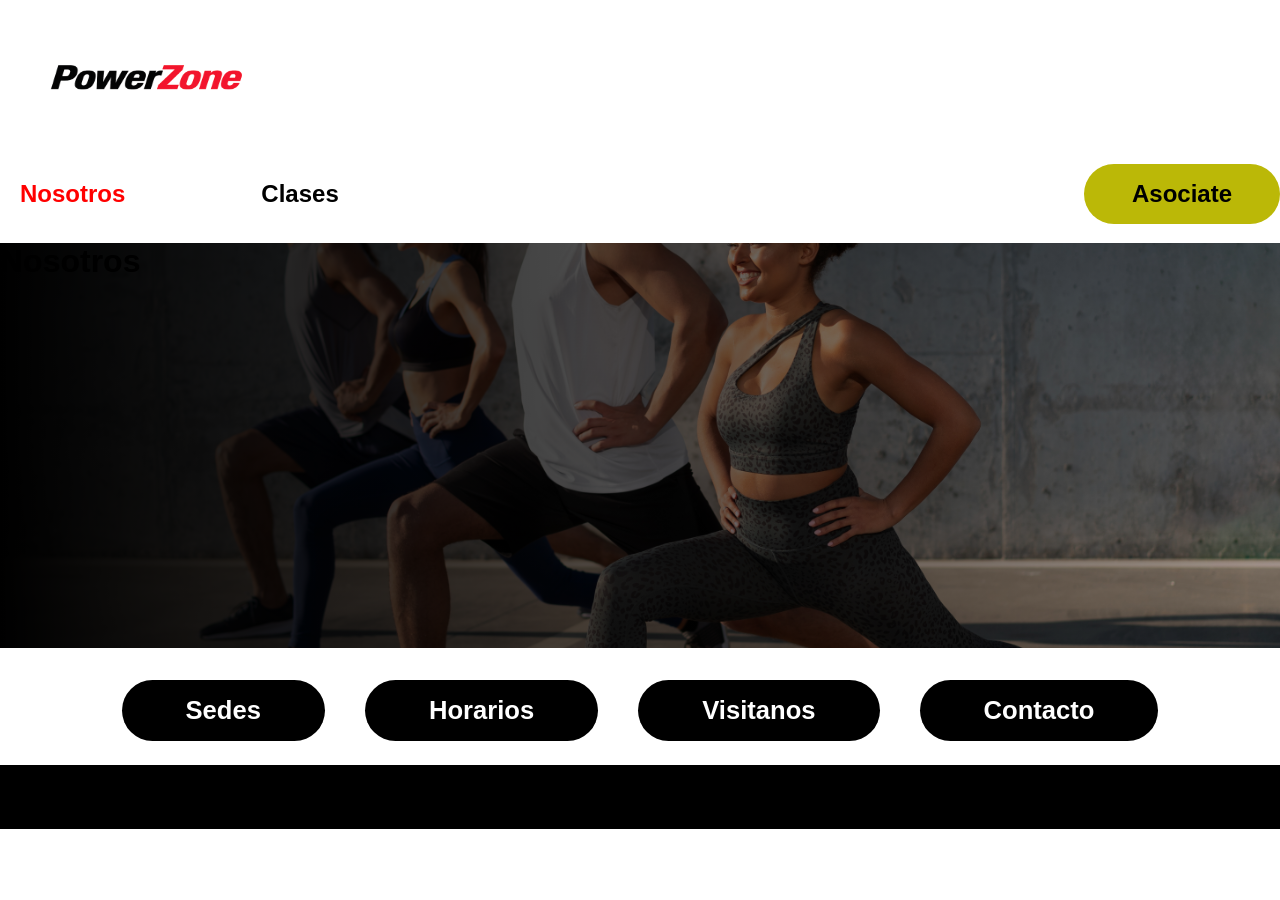
==== nosotros.html @ ced09e41 "modificación de nosotros.html" ====
<!DOCTYPE html>
<html lang="en">
<head>
    <meta charset="UTF-8">
    <meta name="viewport" content="width=device-width, initial-scale=1.0">
        <title>Guaragym</title>
    <link rel="stylesheet" href="styles.css">
</head>
<header>
    <a href="clases.html" class="logo-fit">
        <img src="img/power.png" alt="logogym">
    </a>
        <nav>
            <a class="seleccionado" href="nosotros.html">Nosotros</a>
            <a class="boton" href="clases.html">Clases</a>
            <div class="cajasocio">
                <a class="botonsecundario" href="asociate.html">Asociate</a>
            </div>
        </nav>
</header>
<body>
    <main>
        <section class="bannerbienvenida-nosotros">
            <h2>
                Nosotros
            </h2>
        </section>
            <section class="linksnavegacion">
                <a class="botonterciario" href="sede.html">Sedes</a>
                <a class="botonterciario" href="horarios.html">Horarios</a>
                <a class="botonterciario" href="visitanos.html">Visitanos</a>
                <a class="botonterciario" href="contacto.html">Contacto</a>
            </section>
    </main>
    
</body>
<footer>

</footer>
</html>
---- styles.css ----
* {
    margin: 0;
    padding: 0;
    box-sizing: border-box;
    
}

html {
    scroll-behavior:smooth;
}

:root {
    --fuente-principal:  Montserrat, sans-serif;
    --fuente-secundaria: Roboto, sans-serif;
    --color-principal: white;
    --color-secundario: #bbb807;
    --color-terciario: black;
    --color-cuaternario: red;

}

.logo-fit img {
    width: 18rem;
    height: 10rem;
    margin-left: 1px ;
}

h1 {
    font-family: var(--fuente-principal);
    text-align: initial;
    font-size: 3rem;
}

h2 {
    font-family: var(--fuente-principal);
    text-align: initial;
    font-size: 2rem;
}

h3 {
    font-family: var(--fuente-principal);
    text-align: initial;
    font-size: 1.5rem;
}
h4 {
    font-family: var(--fuente-principal);
    text-align: initial;
    font-size:1rem;
}

nav {
    display:flex;
    flex-direction: row;
    font-size: 1.5rem;
    gap: 4em;
    align-items: center;
    margin-bottom: 1.2rem;
}

.seleccionado {
    color: red;
    font-weight: bolder;
    font-size: 1.5rem;
}
.boton {
    font-size: 1.5rem;
    font-weight: bold;
    
}

.cajasocio {
    display: flex;
    justify-content: center;
    align-items: center;
    margin-left: auto;
}

.botonsecundario {
    font-size: 1.5rem;
    font-weight: bold;
    background-color: var(--color-secundario);
    color: black;
    padding: 1rem 3rem;
    border-radius: 20rem;
    transition:cubic-bezier(0.895, 0.03, 0.685, 0.22);
}

.botonsecundario:hover {
    background-color: var(--color-terciario);
    color: var(--color-principal);
}
.botonsecundario:active {
    background-color: var(--color-cuaternario);
    color: var(--color-principal);
}

nav a {
    text-decoration: none;
    font-family: var(--fuente-secundaria);
    font-size: 1.2rem;
    padding: 10px 20px;
    color: black ;
    display: inline-block;
    
}

nav a:hover {
    color: red;
    font-weight: bold;
    transform:scale(1.1s);
}
.bannerbienvenida {
    background-image:linear-gradient(to right, rgba(0, 0, 0, 1), rgba(0, 0, 0, 0.3)),
    url(img/pareja-deportiva-en-un-entrenamiento-de-ropa-deportiva-en-un-gimnasio.jpg);
    background-size: cover;
    background-position: center;
    width: 100%;
    height: 45vh;
    justify-content: center;
}

.bannerbienvenida h2 {
    color: var(--color-principal);
    text-align: center;
    padding-top: 3.2em;
    font-size: 4rem;
    font-style:oblique;
    font-family: var(--fuente-principal);
    align-items: center;
    justify-content: center;
}

.linksnavegacion {
    display: flex;
    flex-direction: row;
    gap:2.5rem;
    justify-content: center;
    margin-top: 2rem;
    margin-bottom: 1.5rem;
}

.linksnavegacion a {
    justify-content: center;
}

.botonterciario {
    font-family: var(--fuente-principal);
    font-weight: bold;
    font-size: 1.6rem;
    text-decoration:none;
    padding: 1rem 4rem;
    border-radius: 20rem;
    background-color: black;
    transition:cubic-bezier(0.075, 0.82, 0.165, 1);
    color:white;
}

.botonterciario:hover {
    background-color: red;
    
}

.botonteriario:active {
    background-color: red;
}

.contenido {
    display: inline-block;
    width: 50%;
}
.textos {
    display: flex;
    flex-direction: column;
    align-items: center;
    justify-content: center;
    gap: 2rem;
    margin-left: 2.5rem;
    margin-top: 2.5rem;
    margin-bottom: 3rem;
}

.imggym img{
    display: flex;
    width: 50%;
    height: auto;
    border-radius: 20px;
    justify-content: end;
}

.textonegrita {
    font-weight: bold;
    color: black;
    font-size: 3.5rem;
    text-align: start;
    margin-left: 2rem;
    font-family: var(--fuente-secundaria);
}

.titlecontenido {
    font-family: var(--fuente-principal);
    font-size: 3rem;
    color: black;
    margin-left: 2.5rem;
    margin-top: 1.2rem;
    margin-bottom: 1.5rem;
}

.parrafo {
    font-family: var(--fuente-secundaria);
    font-size: 1.8rem;
    color: black;
    margin-left: 2.5rem;
    margin-right: 2.5rem;
}

.desvanecido {
    color: rgba(0, 0, 0, 0.541);
    font-size: 1.5rem;
    margin-left: 2.5rem;
    margin-right: 2.5rem;
}

.bannerhorario {
    background-color: rgba(128, 128, 128, 0.678);
    padding: 10rem 0;
    text-align: space-between;
    display: flex;
    flex-direction: row;
    justify-content: center;
    gap: 10em;
    font-family: var(--fuente-secundaria)
}

.horario {
    font-size: 2rem;
    font-family: var(--fuente-secundaria);
    color: rgb(255, 255, 255);
    font-weight: 500;
}


#titleactividades h3 {
    margin-top: 2em;
    font-size: 4rem;
    justify-content: center;
    text-align: center;

}

.tarjetas {
    display: flex;
    flex-direction: row;
    gap: 3em;
    justify-content: center;
    margin-top: 5em;
    margin-bottom: 7em;
}

.tarjetas-act {
    align-items: center ;
    text-align:center;
    font-size: 2rem;
    box-shadow:inset 0 0 4px rgba(0, 0, 0, 0.5);
    border-radius: 20px;
    transition: transform 0.3s ease;
    box-sizing: border-box;
    max-width: 15rem;
    max-height: 20rem;
    padding: 1.5rem 2.5rem;
    font-family:'Segoe UI', Tahoma, Geneva, Verdana, sans-serif;
}

.tarjetas-act img {
    margin-bottom: 1em;
    margin-top:1em;
    box-sizing:border-box; 
    width: 45%;
    border-radius: 40px;
    padding: 1rem 1rem;
    background-color: rgba(0, 0, 0, 0.249);
    align-items: center;
    justify-content: center;
}



.tarjetas-act:hover {
    transform: scale(1.1);
    box-shadow: 0 0 1rem rgba(0, 0, 0, 0.2);
    background-color: goldenrod;
    font-weight: bolder;
    cursor: pointer;
    align-items: center;
    justify-content: center;
}

tarjetas-act p{
    font-size: 1.5rem;
    color: black;
    font-family: var(--fuente-secundaria);
    align-items: center
}

.bannerservicios {
    padding: 5rem 0;
    background-color: black;
}

.bannerservicios h3 {
    color: white ;
    font-size: 4rem;
    text-align: center;
    margin-top:3rem;
    margin-bottom: 2rem;
}

.caja-servicios {
    display: flex;
    flex-direction: row;
    gap: 2em;
    justify-content: center;
    align-items: center;
    margin-top: 5rem;
    margin-bottom: 6rem;


}

.servicio-element {
    text-align: center;
    box-shadow: inset 0 0 4px rgba(0, 0, 0, 0.5);
    border-radius: 15px;
    max-width: 15rem;
    max-height: 20rem;
    padding:4rem 3rem;
    box-shadow: inset 0 0 4px rgba(255, 255, 255, 0.5);
    text-align:center;
    justify-content: center;
    font-size: 1rem;
    font-family: 'Segoe UI', Tahoma, Geneva, Verdana, sans-serif;
    box-sizing: border-box;
}

.servicio-element img {
    width: 60%;
    background-color: gold;
    border-radius: 50px;
    padding: 1rem 1rem;
}

.servicio-element:hover {
    transform: scale(1.1);
    box-shadow: 0 0 1rem rgba(255, 255, 255, 0.2);
    background-color:goldenrod;
    font-weight:bolder;
    cursor: pointer;
    color:black;
}

.servicio-element {
    font-size: 2rem;
    color: white;
}

.bannermapa {
    background-color: white;
    padding: 11rem;
    display: flex;
    justify-content: center;
    align-items: center;
    margin-bottom: 4rem;
    margin-top: 1rem;
    gap: 2rem;
}

.mapa iframe {
    box-shadow: inset 0 0 10px rgba(0, 0, 0, 1);
    border-radius: 20px;
}

.bannercontacto h3 {
    font-size:4rem;
    text-align: center;
    margin-top: 1rem;
}

.formulario {
    display: flex;
    flex-direction: column;
    gap: 1rem;
    justify-content: center;
    align-items: center;
    margin-top: 3rem;
    margin-bottom: 5rem;
} 

.formulario p {
    font-size: 1.5rem;
    font-family: var(--fuente-secundaria);
    font-weight: 200;
}

.formulario h4 {
    font-size: 3rem;
    font-family: var(--fuente-principal);
    margin-top: 1px;
    
}

label, input {
    padding: 1rem 5rem;
    font-size: 1.5rem;
    border-radius: 10px;
    font-family: var(--fuente-secundaria);
}

input {
    border: 2px solid black;
    box-shadow: inset 0 0 4px rgba(0, 0, 0, 0.5);
    font-size: 30px;
}

input:focus {
    outline: none;
    border: 2px solid red;
    box-shadow: 0 0 5px rgba(255, 0, 0, 0.5);
}

button {
    font-size: 1.5rem;
    font-family: var(--fuente-principal);
    font-weight: bold;
    background-color: red;
    color: white;
    padding: 1rem 3rem;
    border-radius: 20rem;
    transition:cubic-bezier(0.075, 0.82, 0.165, 1);
    margin-top: 3rem;
    cursor: pointer;
}

button:hover {
    background-color: black;
    color: white;
    transition: linear 0.3s;
}

button:active {
    background-color:#bbb807;
    color: black;
}

footer {
    background-color: black;
    color: white;
    display: flex;
    flex-direction: row;
    justify-content: center;
    align-items: center;
    gap: 2rem;
    padding: 2rem 0;
    font-family: var(--fuente-secundaria);
    font-size: 1.2rem;
    text-align: start;
    }


footer div {
    display: flex;
    flex-direction: column;
    gap: 1rem;
} 


/*Final de index.html */

/*Comienzo de nosotros.html*/
.bannerbienvenida-nosotros {
    
    background-image:linear-gradient(to right, rgba(0, 0, 0, 1), rgba(0, 0, 0, 0.3)),
    url(img/grupo-de-personas-haciendo-ejercicio-juntos-al-aire-libre.jpg);
    background-size: cover;
    background-position: center;
    width: 100%;
    height: 45vh;
    justify-content: center;
}
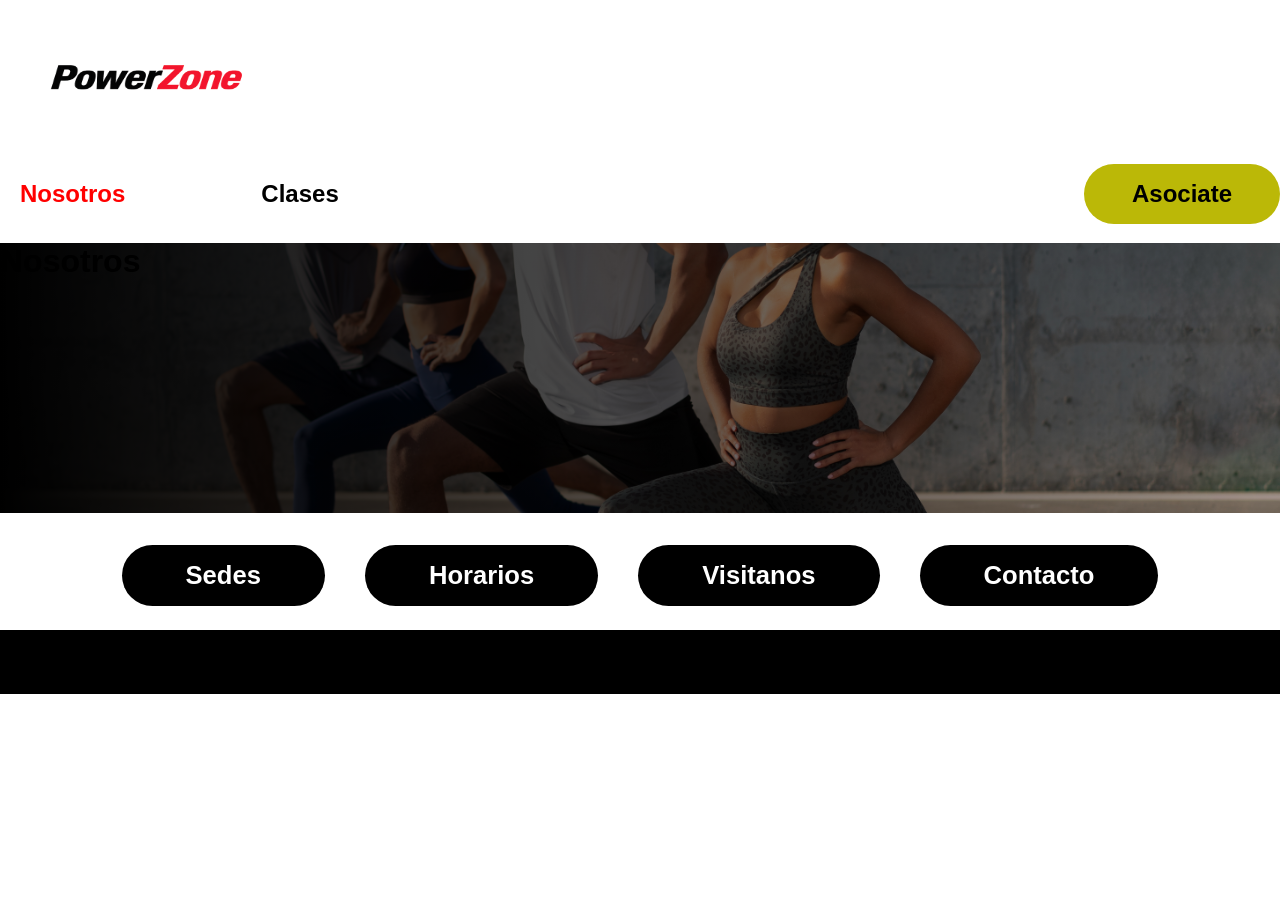
==== commit 339bc91e: "correción imágen gym index" ====
--- a/nosotros.html
+++ b/nosotros.html
@@ -32,7 +32,9 @@
                 <a class="botonterciario" href="contacto.html">Contacto</a>
             </section>
     </main>
-    
+    <section class="content-nosotros">
+        
+    </section>
 </body>
 <footer>
 
--- a/styles.css
+++ b/styles.css
@@ -115,14 +115,16 @@
     background-size: cover;
     background-position: center;
     width: 100%;
-    height: 45vh;
-    justify-content: center;
+    height: 30vh;
+    justify-content: center;
+    align-items: center;
+
 }
 
 .bannerbienvenida h2 {
     color: var(--color-principal);
     text-align: center;
-    padding-top: 3.2em;
+    padding-top: 2.5em;
     font-size: 4rem;
     font-style:oblique;
     font-family: var(--fuente-principal);
@@ -165,15 +167,14 @@
 }
 
 .contenido {
-    display: inline-block;
-    width: 50%;
+    display: flex;
 }
 .textos {
     display: flex;
-    flex-direction: column;
-    align-items: center;
-    justify-content: center;
-    gap: 2rem;
+    flex-direction: row;
+    align-items: center;
+    justify-content: center;
+    gap: 35rem;
     margin-left: 2.5rem;
     margin-top: 2.5rem;
     margin-bottom: 3rem;
@@ -181,10 +182,10 @@
 
 .imggym img{
     display: flex;
-    width: 50%;
-    height: auto;
+    height: 600px;
+    width: 900px;
     border-radius: 20px;
-    justify-content: end;
+    margin-right: 25rem;
 }
 
 .textonegrita {
@@ -223,7 +224,7 @@
 .bannerhorario {
     background-color: rgba(128, 128, 128, 0.678);
     padding: 10rem 0;
-    text-align: space-between;
+    text-align: center;
     display: flex;
     flex-direction: row;
     justify-content: center;
@@ -475,6 +476,10 @@
 /*Final de index.html */
 
 /*Comienzo de nosotros.html*/
+
+
+
+
 .bannerbienvenida-nosotros {
     
     background-image:linear-gradient(to right, rgba(0, 0, 0, 1), rgba(0, 0, 0, 0.3)),
@@ -482,6 +487,6 @@
     background-size: cover;
     background-position: center;
     width: 100%;
-    height: 45vh;
+    height: 30vh;
     justify-content: center;
 }
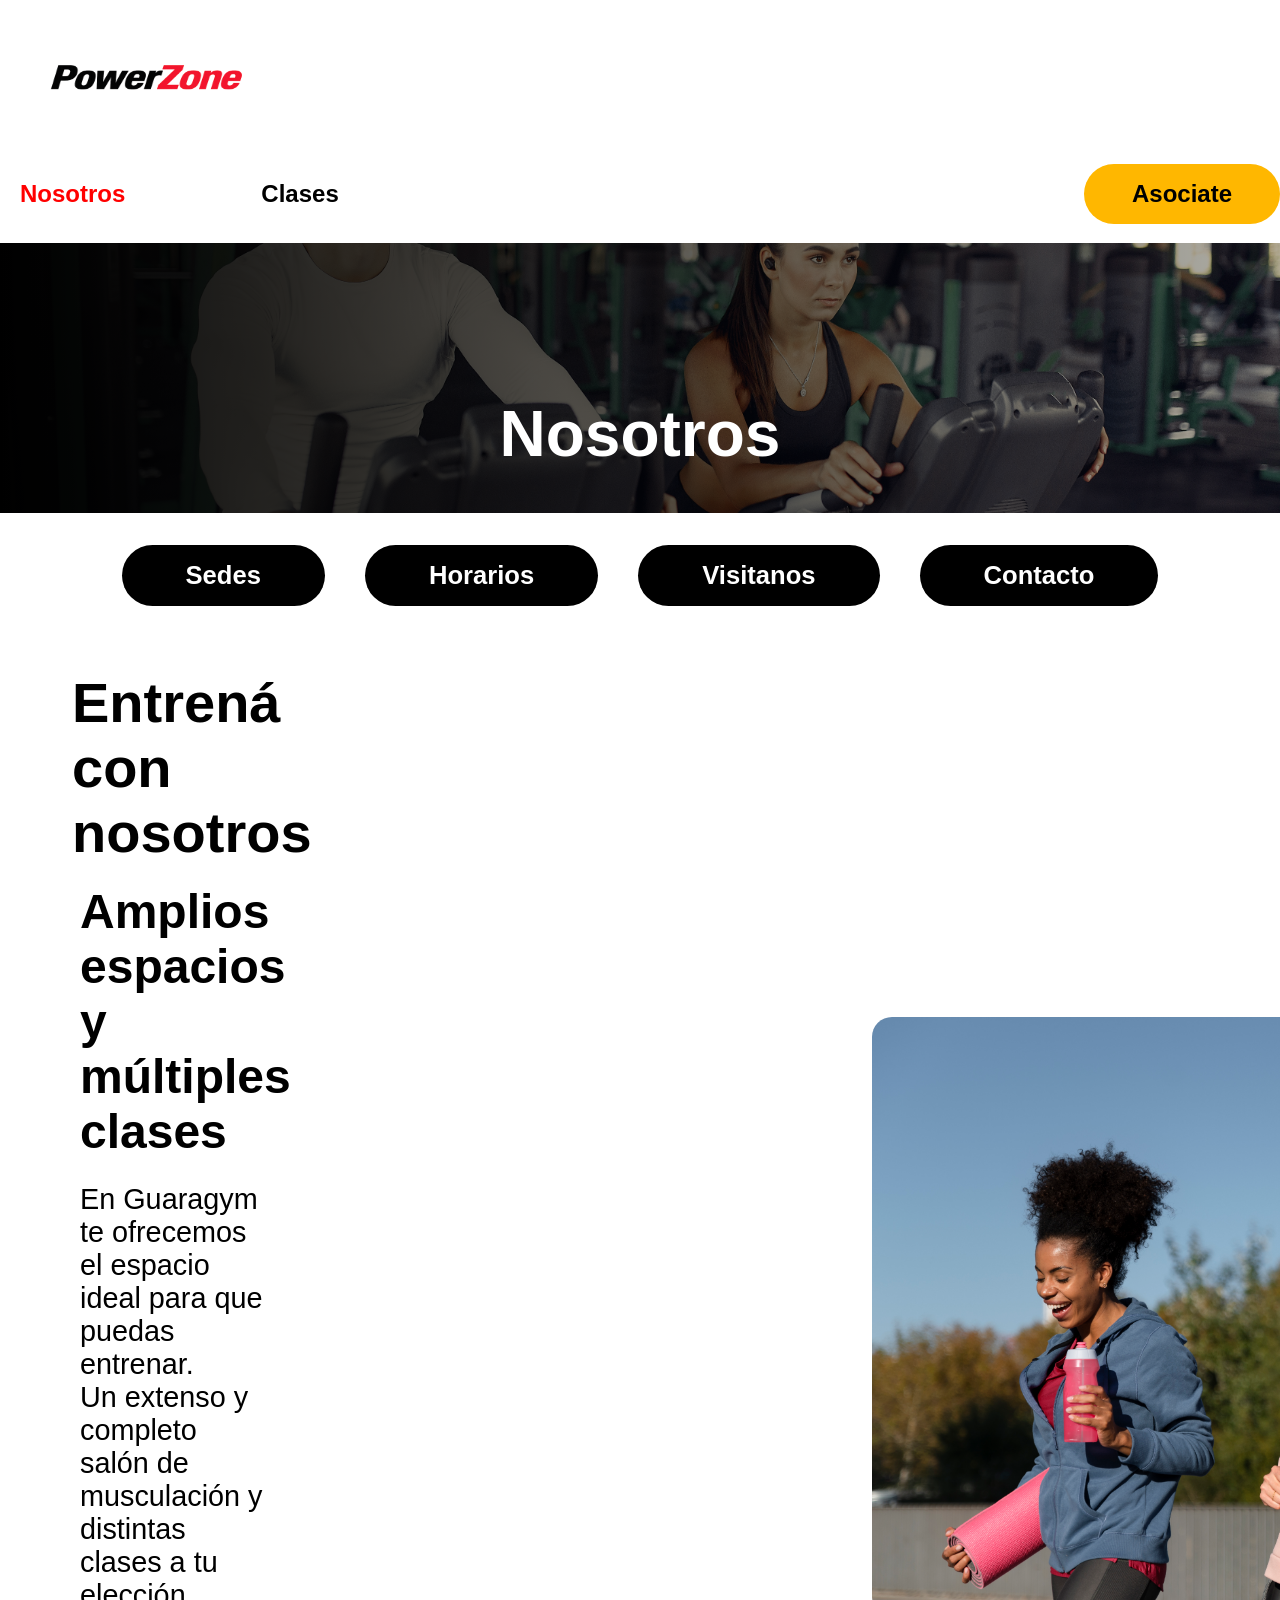
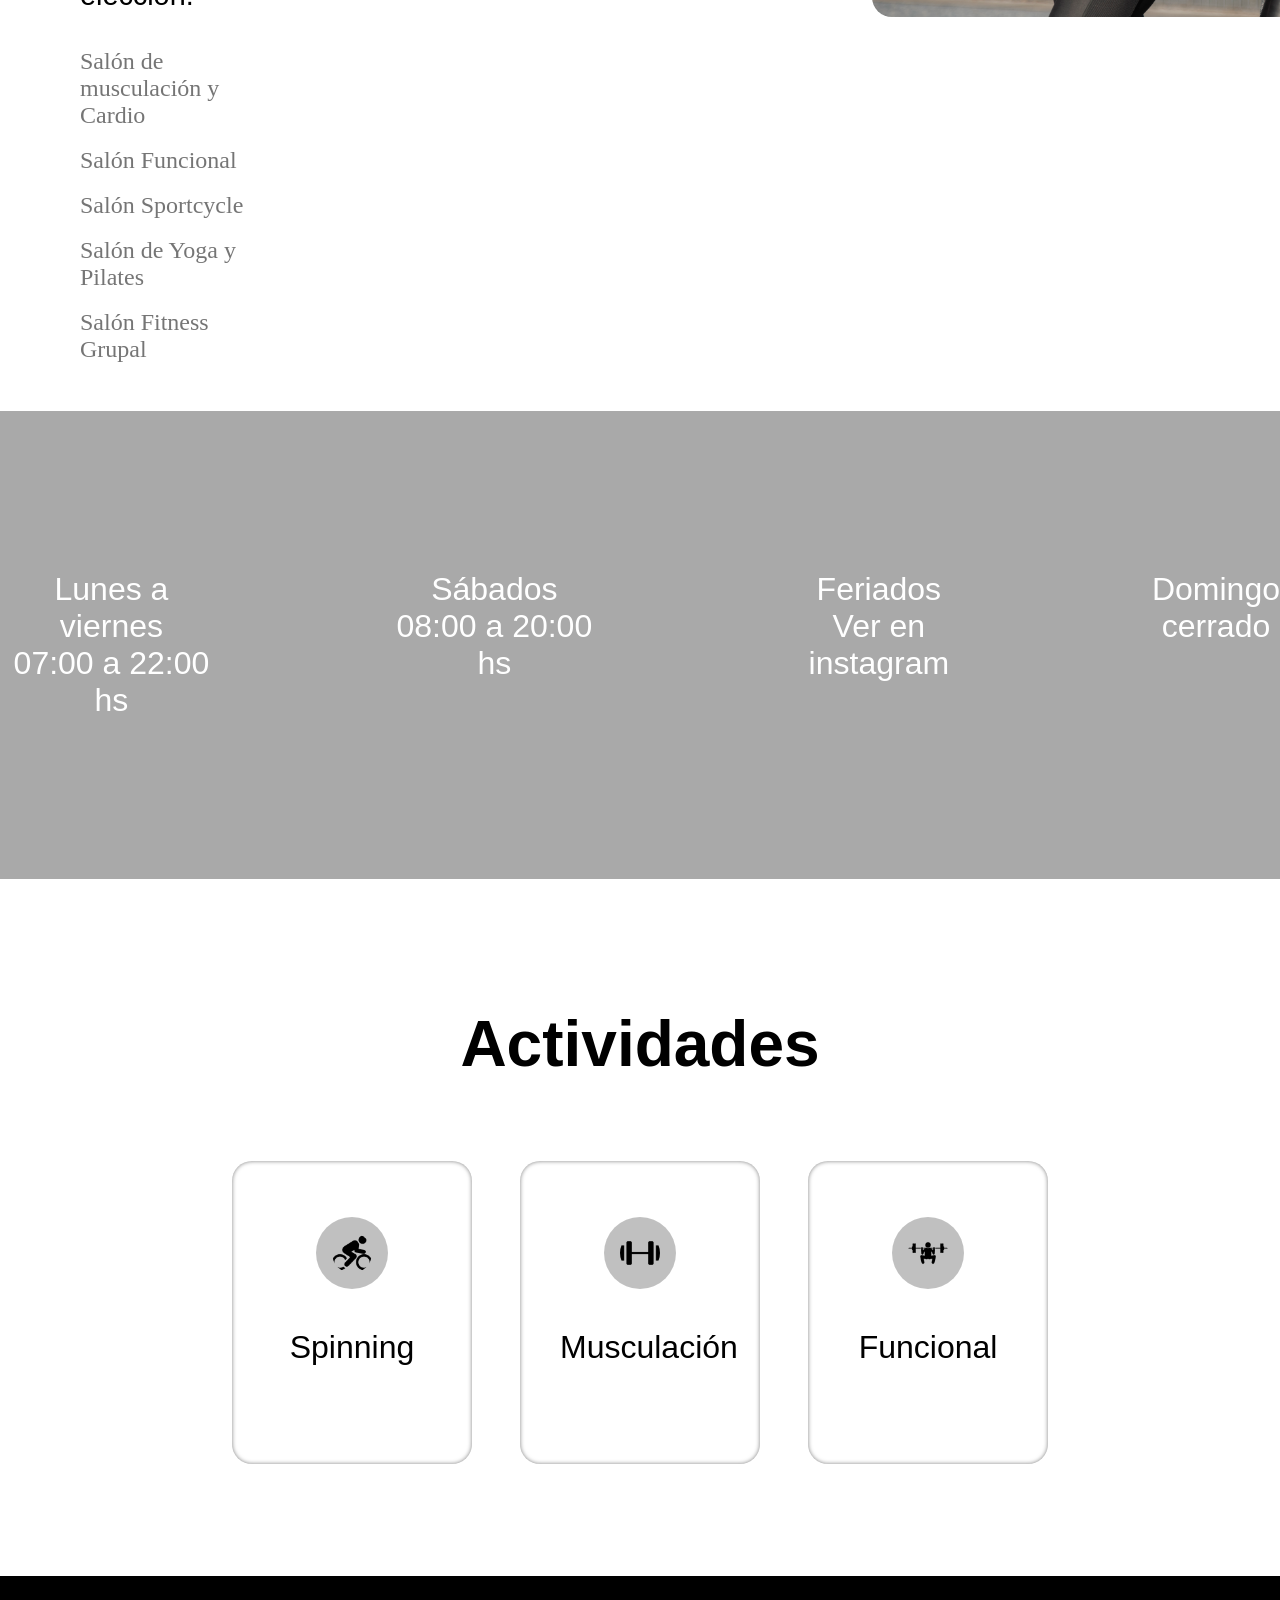
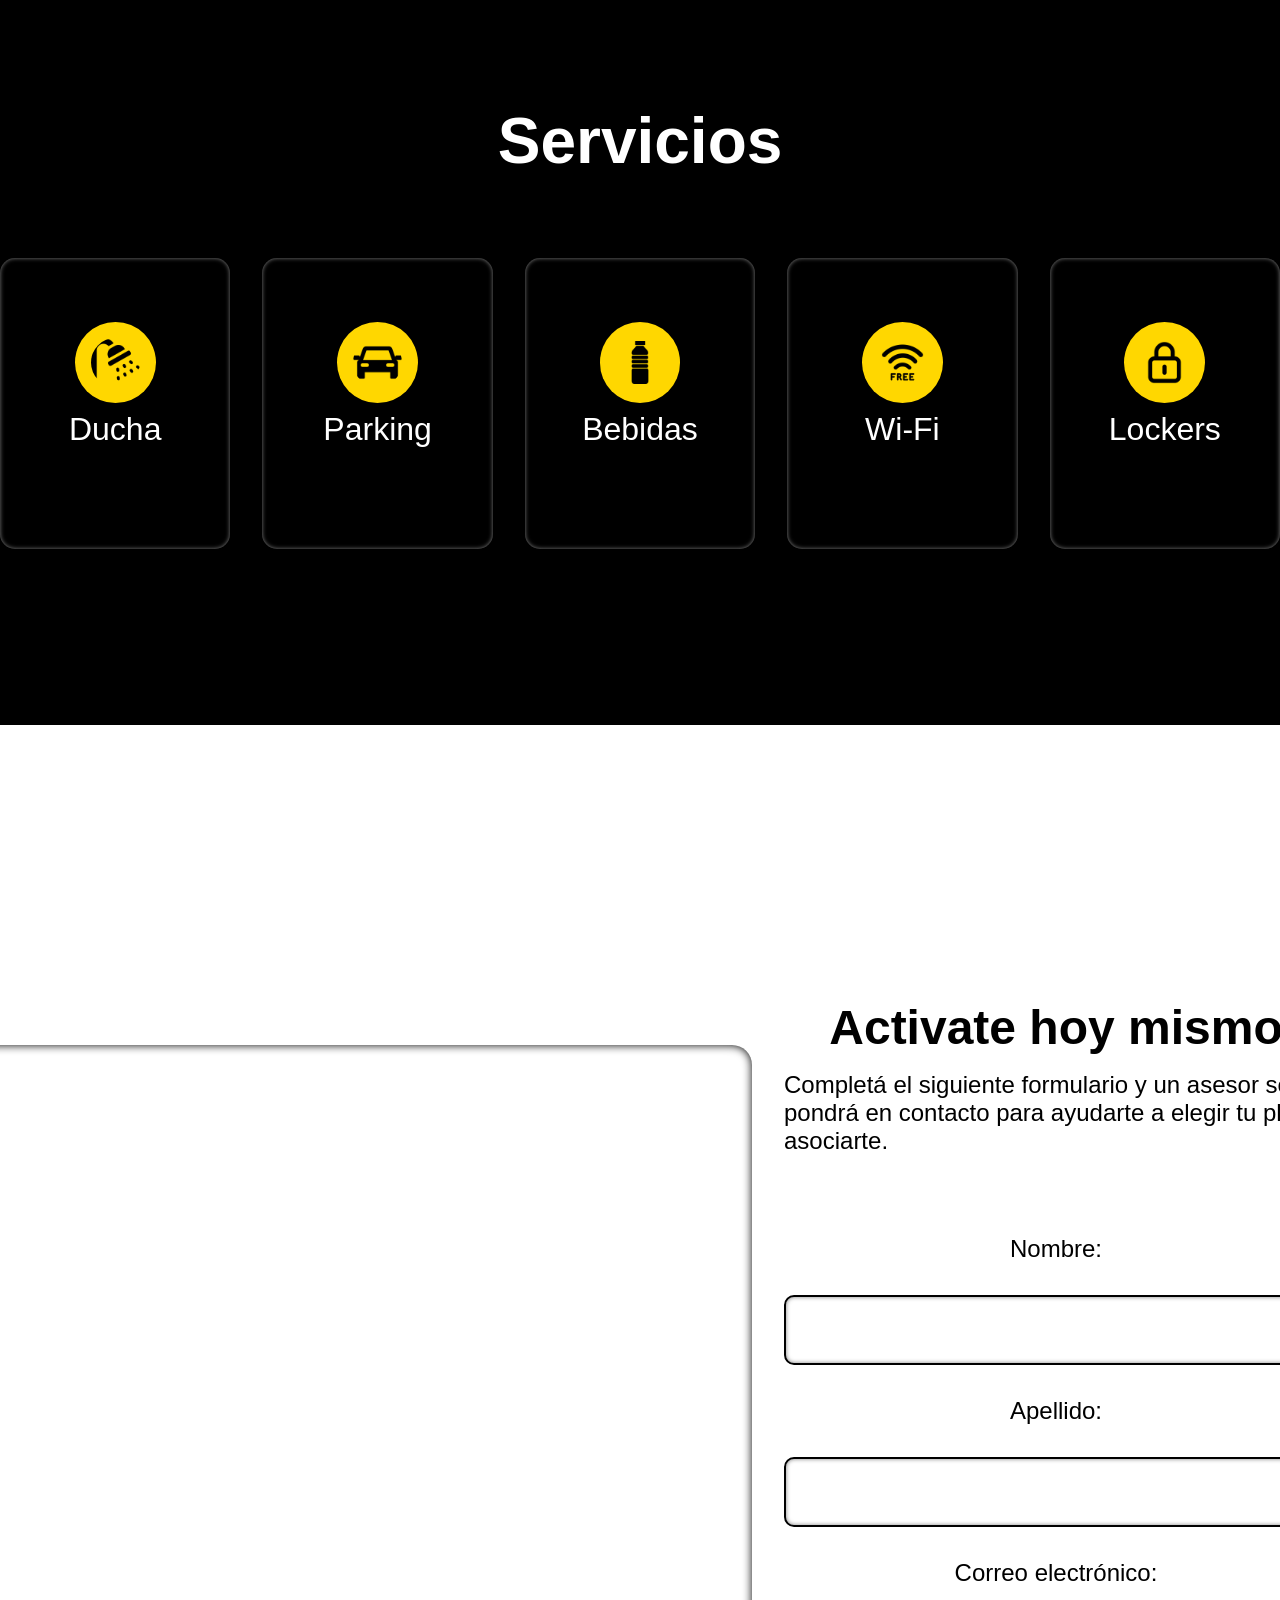
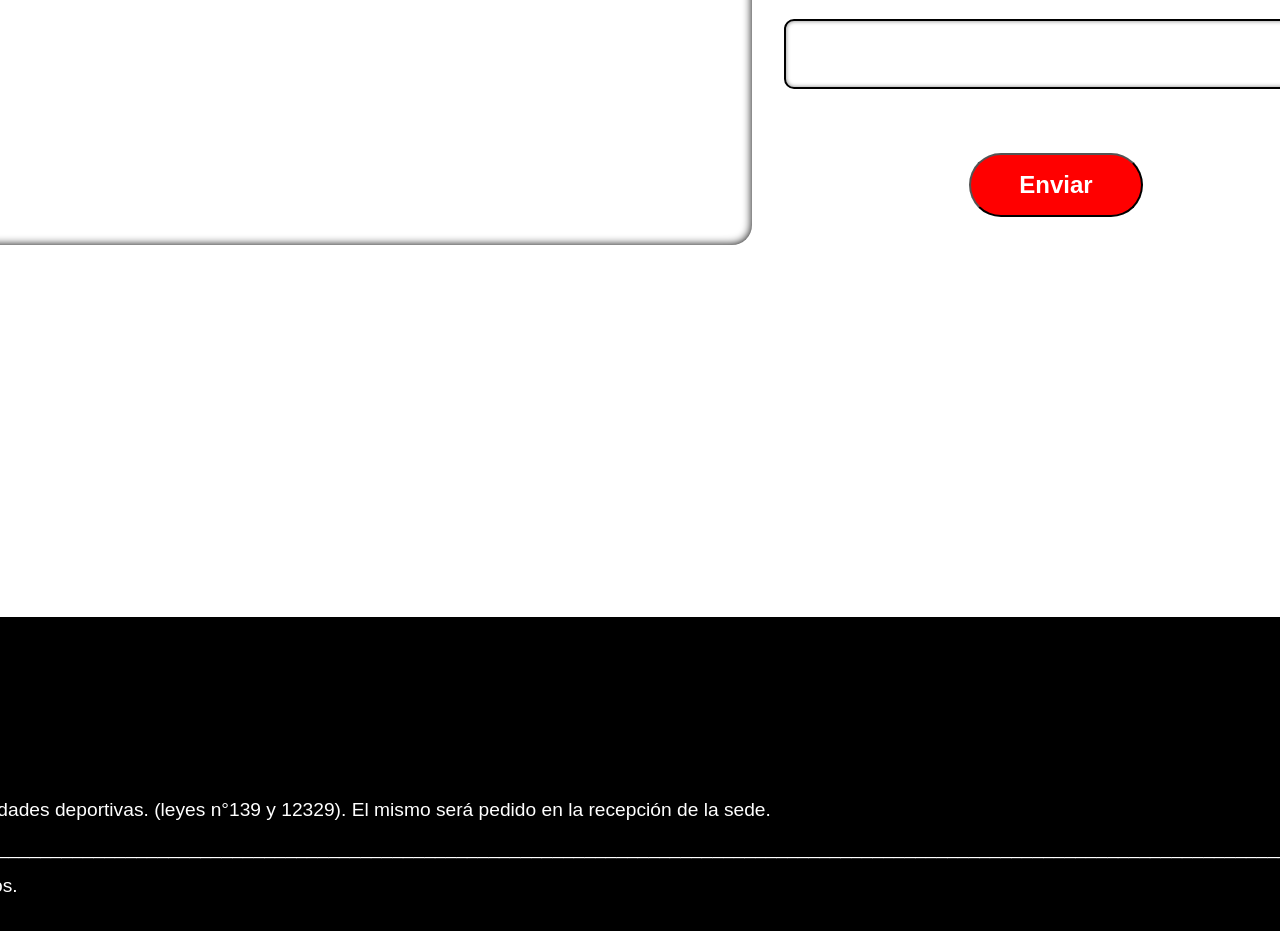
==== commit 828937d4: "corrección páginas" ====
--- a/nosotros.html
+++ b/nosotros.html
@@ -7,7 +7,7 @@
     <link rel="stylesheet" href="styles.css">
 </head>
 <header>
-    <a href="clases.html" class="logo-fit">
+    <a href="index.html" class="logo-fit">
         <img src="img/power.png" alt="logogym">
     </a>
         <nav>
@@ -20,7 +20,7 @@
 </header>
 <body>
     <main>
-        <section class="bannerbienvenida-nosotros">
+        <section class="bannerbienvenida">
             <h2>
                 Nosotros
             </h2>
@@ -31,12 +31,223 @@
                 <a class="botonterciario" href="visitanos.html">Visitanos</a>
                 <a class="botonterciario" href="contacto.html">Contacto</a>
             </section>
-    </main>
-    <section class="content-nosotros">
-        
-    </section>
+        <section class="contenido">
+            <div class="textos">
+                <div>
+                    <p class="textonegrita">
+                    Entrená con nosotros
+                </p>
+                    <h3 class="titlecontenido">
+                        Amplios espacios y múltiples clases 
+                    </h3>
+                        <p class="parrafo">
+                            En Guaragym te ofrecemos el espacio ideal para que puedas entrenar. <br>Un extenso y completo salón de musculación y distintas clases a tu elección. 
+                        </p>
+                        <br><br>
+                                <p class="desvanecido">
+                                    Salón de musculación y Cardio
+                                </p>
+                                <br>
+                                <p class="desvanecido"> 
+                                    Salón Funcional
+
+                                </p>
+                                <br>
+                                <p class="desvanecido">
+                                    Salón Sportcycle
+                                </p>
+                                <br>
+                                <p class="desvanecido">
+                                    Salón de Yoga y Pilates
+                                </p>
+                                <br>
+                                <p class="desvanecido">
+                                    Salón Fitness Grupal
+                                </p>
+                </div>
+                <div class="imggym">
+                    <img src="img/mujeres-de-tiro-medio-con-colchonetas-de-yoga.jpg" alt="Deportistas">
+                </div>
+            </div>
+        </section>
+            <section class="bannerhorario">
+                <div class="horario"> 
+                    <p>
+                        Lunes a viernes  <br> 07:00 a 22:00 hs
+                    </p>
+                </div>
+                    <div class="horario">
+                    <p>
+                    Sábados <br> 08:00 a 20:00 hs
+                </p>
+                    </div>
+                        <div class="horario">
+                            <p>
+                            Feriados <br> Ver en instagram
+                            </p>
+                        </div>
+                            <div class="horario">
+                                <p>
+                                    Domingo <br> cerrado
+                                </p>
+                            </div>
+            </section>
+                    <section id="titleactividades">
+                        <h3>
+                        Actividades
+                        </h3>
+                    </section>
+                    <section class="tarjetas">
+                        <div class="tarjetas-act">
+                            <img src="img/cycle.png" alt="actividad cycle">
+                            <br>
+                                <p>
+                                Spinning
+                            </p>
+                            <br>
+                        </div>
+                            <div class="tarjetas-act">
+                                <img src="img/dumbell.png" alt="mancuerna">
+                                <br>
+                                    <p>
+                                        Musculación
+                                    </p>
+                                    <br>
+                            </div>
+                            <div class="tarjetas-act">
+                                <img src="img/squat.png" alt="sentadilla">
+                                <br>
+                                <p>
+                                    Funcional
+                                </p>
+                                <br><br>
+                            </div>
+                        </section>
+        <section class="bannerservicios">
+            <h3>
+                Servicios
+            </h3>
+            <div class="caja-servicios">
+                <div class="servicio-element">
+                    <img src="img/ducha.png" alt="logo ducha">
+                    <br>
+                    <p>
+                        Ducha
+                    </p>
+                    <br>
+                </div>
+                <div class="servicio-element">
+                    <img src="img/coche.png" alt="estacionamiento">
+                    <br>
+                    <p>
+                        Parking
+                    </p>
+                    <br>
+                </div>
+                <div class="servicio-element">
+                    <img src="img/botella-de-plastico.png" alt="locker">
+                    <br>
+                    <p>
+                        Bebidas
+                    </p>
+                    <br>
+                </div>
+                <div class="servicio-element">
+                    <img src="img/wi-fi-gratis.png" alt="wi-fi logo">
+                    <br>    
+                    <p>
+                            Wi-Fi 
+                        </p>
+                        <br>
+                </div>
+                <div class="servicio-element">
+                    <img src="img/bloqueo-alternativo.png" alt="locker logo">
+                    <br>    
+                    <p>
+                            Lockers
+                        </p>
+                    
+                        <br>
+                </div>
+            </div>
+        </section>
+            <section class="bannermapa">
+                <div class="mapa">
+                <iframe src="https://www.google.com/maps/embed?pb=!1m18!1m12!1m3!1d690.267248745064!2d-58.433824569656636!3d-34.61723533948253!2m3!1f0!2f0!3f0!3m2!1i1024!2i768!4f13.1!3m3!1m2!1s0x95bcca43fc662867%3A0xc1d87f1f11ffb60c!2sSportClub%20Parque!5e0!3m2!1ses!2sar!4v1753139559670!5m2!1ses!2sar"
+                width="800" 
+                height="800" 
+                style="border:0;" 
+                allowfullscreen="" 
+                loading="lazy" 
+                referrerpolicy="no-referrer-when-downgrade">
+                </iframe>
+            </div>
+        <section class="bannercontacto">
+                <div class="formulario">
+                <br>
+                <h4>
+                    Activate hoy mismo
+                </h4>
+                    <p>
+                        Completá el siguiente formulario y un asesor se pondrá en contacto para ayudarte a elegir tu plan y asociarte.
+                    </p>
+                        <form id="formulario" class="formulario">
+
+                            <label for="nombre">Nombre:</label>
+                            <input type="text" id="nombre" name="nombre" >
+
+                            <label for="apellido">Apellido:</label>
+                            <input type="text" id="apellido" name="apellido" >
+
+                            <label for="email">Correo electrónico:</label>   
+                            <input type="email" id="email" name="email" >
+
+                            <button type="submit" class="btn">Enviar</button>
+                        </form>
+                </div>
+        </section>
+    </main> 
 </body>
-<footer>
-
+<footer>    
+    <div class="footer1">
+        <p>
+            Sportclub
+        </p>
+        <br>
+        <p>
+            <a href="nosotros.html">Nosotros</a>
+        </p>
+        <br>
+        <p>
+            <a href="clases.html">Clases</a>
+        </p>
+        <br>
+        <p>
+            <a href="asociate.html">Asociate</a>
+        </p>
+    </div>
+        <div class="footer2">
+            <h4>
+                Legales
+            </h4>
+            <p>
+                Terminos y condiciones
+            </p>
+            <p>
+                Politica de privacidad
+            </p>
+            <p>
+                Politica de cookies
+            </p>
+            <p>
+                <span>
+                    El apto médico es obligatorio para la práctica de actividades deportivas. (leyes n°139 y 12329). El mismo será pedido en la recepción de la sede.
+                </span>
+            </p>
+                [base64]
+            <p>
+                © 2018-2025 Sportclub. Todos los derechos reservados.
+            </p>
+        </div>
 </footer>
 </html>
--- a/styles.css
+++ b/styles.css
@@ -78,7 +78,7 @@
 .botonsecundario {
     font-size: 1.5rem;
     font-weight: bold;
-    background-color: var(--color-secundario);
+    background-color:rgb(255, 183, 0);
     color: black;
     padding: 1rem 3rem;
     border-radius: 20rem;
@@ -124,10 +124,9 @@
 .bannerbienvenida h2 {
     color: var(--color-principal);
     text-align: center;
-    padding-top: 2.5em;
+    padding-top: 2.4em;
     font-size: 4rem;
-    font-style:oblique;
-    font-family: var(--fuente-principal);
+    font-family: var(--fuente-secundaria);
     align-items: center;
     justify-content: center;
 }
@@ -473,10 +472,47 @@
 } 
 
 
-/*Final de index.html */
-
-/*Comienzo de nosotros.html*/
-
+/*Final de nosotros.html */
+
+/*Comienzo de index.html*/
+.bannerprincipal {
+    background-image:linear-gradient(to right, rgba(0, 0, 0, 1), rgba(0, 0, 0, 0.3)),
+    url(img/mujer-que-descansa-despues-de-monocromo-de-hiperextension.jpg);
+    background-size: cover;
+    background-position: center;
+    width: 100%;
+    height: 90vh;
+    justify-content: start;
+    align-items: start;
+    display: flex;
+}
+
+.texto-img {
+    margin-left:8rem;
+    margin-top: 20rem;
+    font-family: var(--fuente-secundaria);
+    text-align: start;
+    max-width: 40rem;
+}
+
+.texto-img h1 {
+    color: var(--color-principal);
+    font-size: 4rem;
+    margin-bottom: 1rem;
+    font-weight: bolder;
+}
+
+.texto-img p {
+    color: rgb(255, 183, 0);
+    margin-bottom: 2rem;
+    font-size: 1.5rem;
+    font-weight: bolder;
+}
+
+.texto-img h2{
+    font-size:2rem;
+    color: white
+}
 
 
 
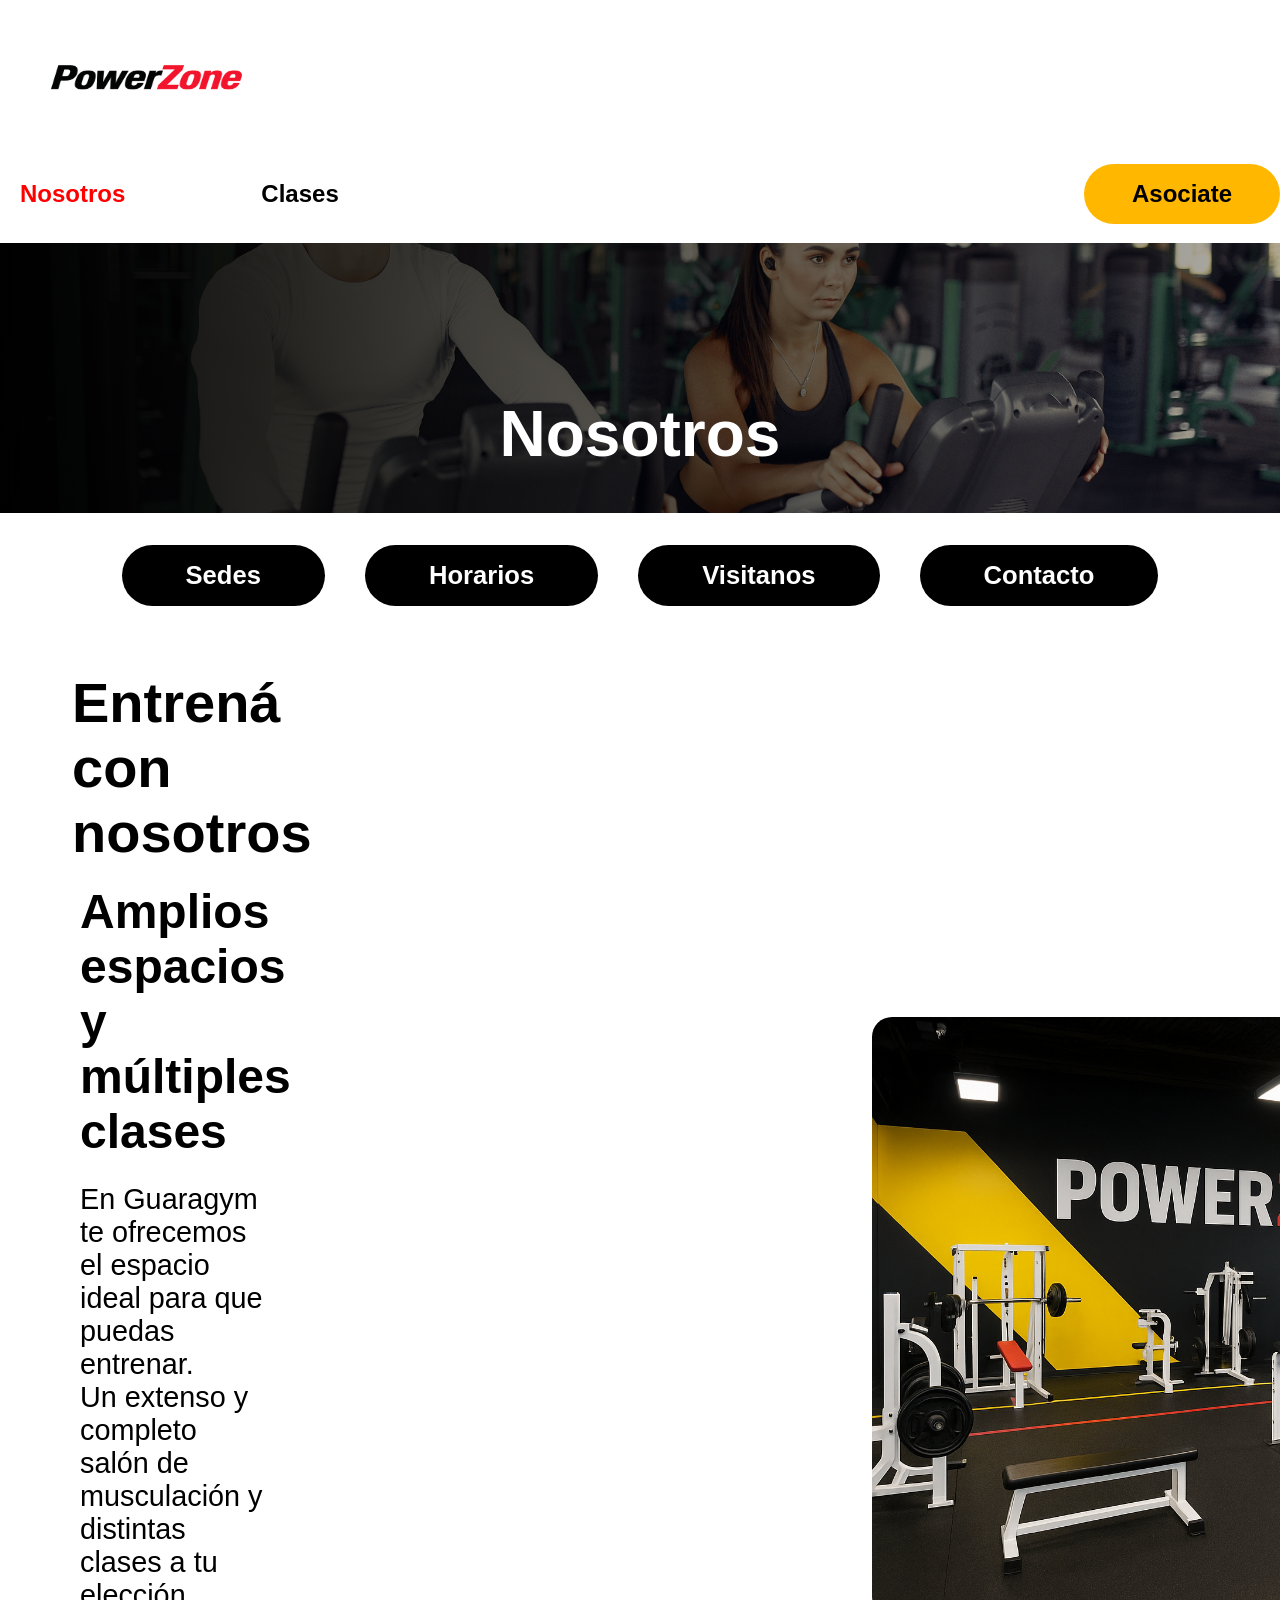
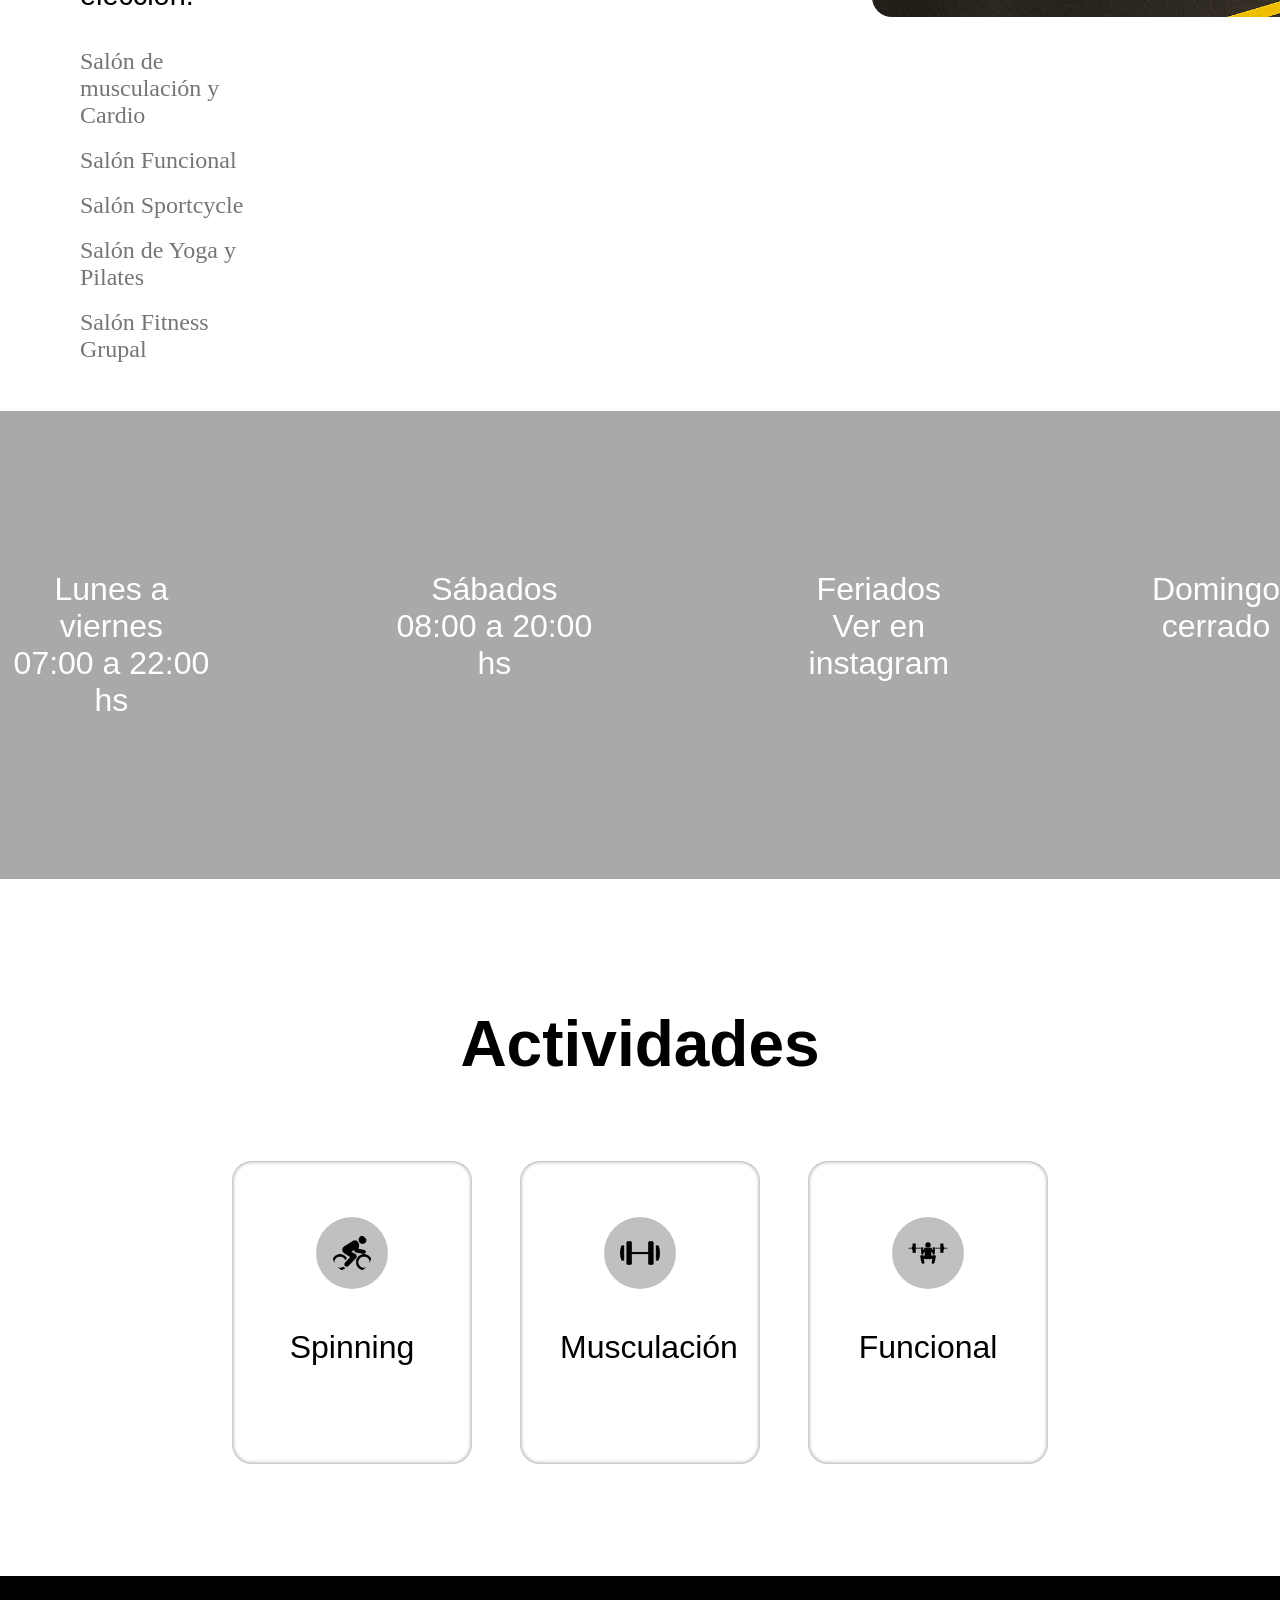
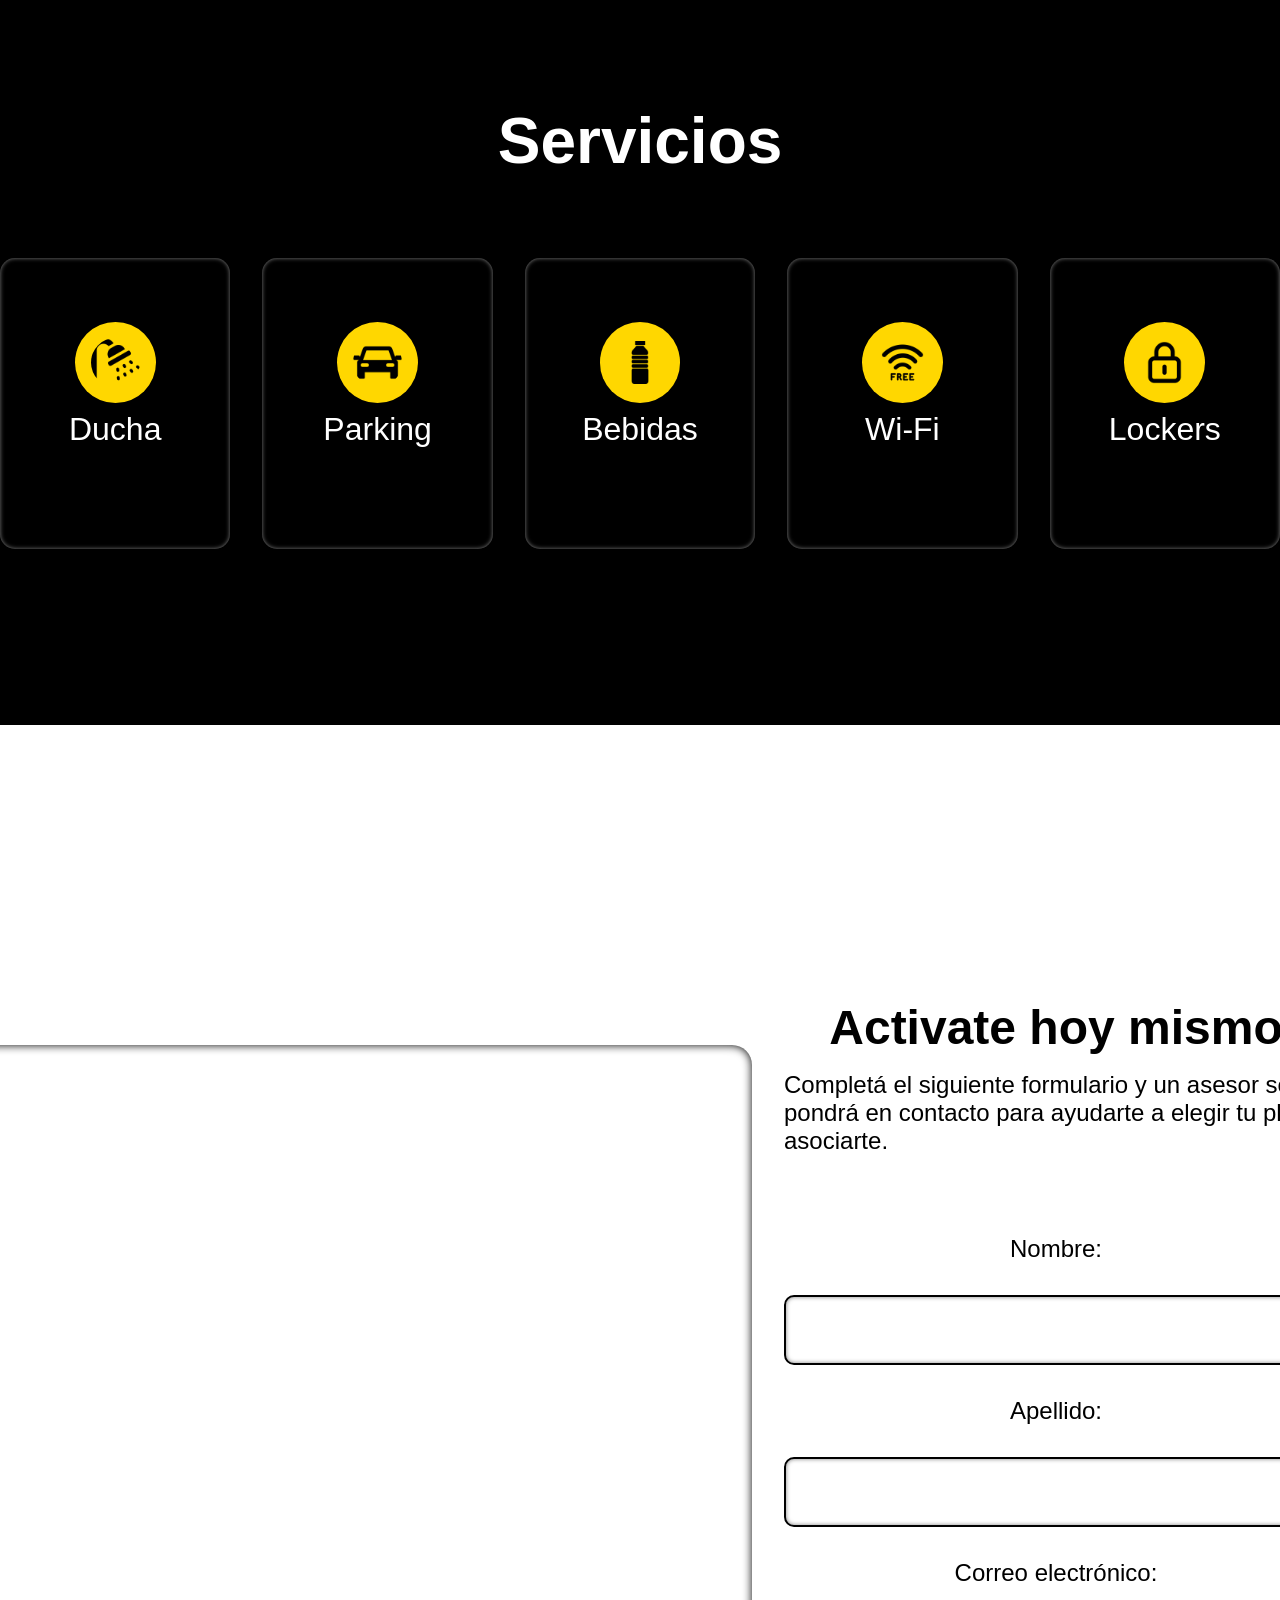
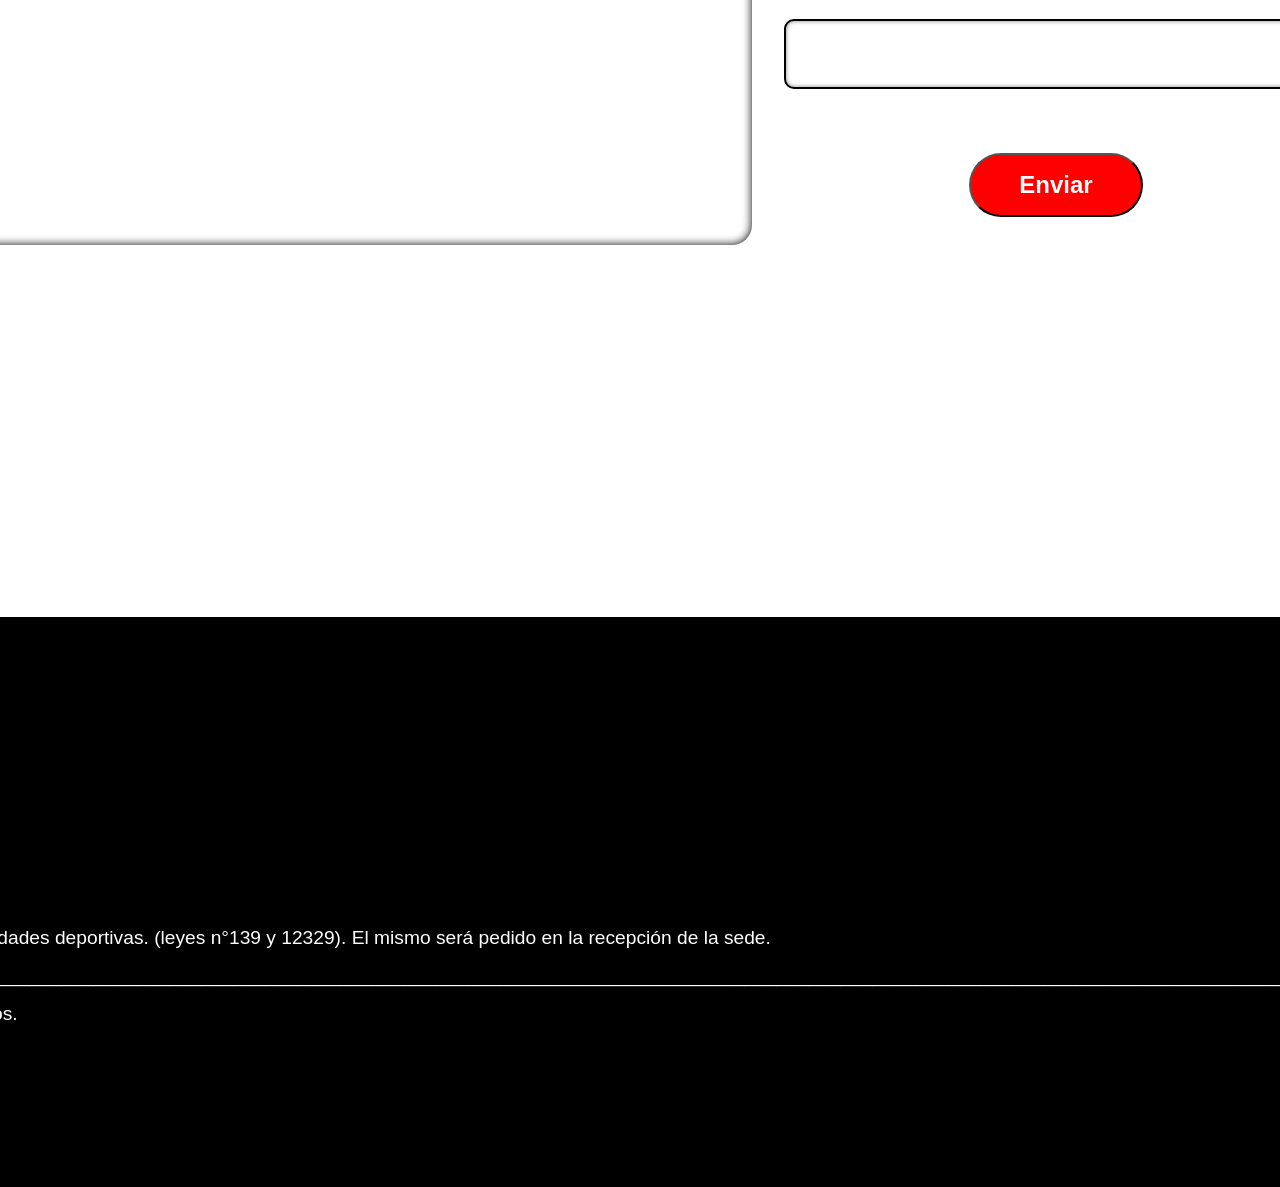
==== commit a889c3a0: "adición de imágen" ====
--- a/nosotros.html
+++ b/nosotros.html
@@ -66,7 +66,7 @@
                                 </p>
                 </div>
                 <div class="imggym">
-                    <img src="img/mujeres-de-tiro-medio-con-colchonetas-de-yoga.jpg" alt="Deportistas">
+                    <img src="img/ChatGPT Image 7 oct 2025, 14_25_08.png" alt="Deportistas">
                 </div>
             </div>
         </section>
--- a/styles.css
+++ b/styles.css
@@ -1,3 +1,122 @@
+
+
+/*Comienzo de index.html*/
+.bannerprincipal {
+    background-image:linear-gradient(to right, rgba(0, 0, 0, 1), rgba(0, 0, 0, 0.3)),
+    url(img/mujer-que-descansa-despues-de-monocromo-de-hiperextension.jpg);
+    background-size: cover;
+    background-position: center;
+    width: 100%;
+    height: 90vh;
+    justify-content: start;
+    align-items: start;
+    display: flex;
+}
+
+.texto-img {
+    margin-left:8rem;
+    margin-top: 20rem;
+    font-family: var(--fuente-secundaria);
+    text-align: start;
+    max-width: 40rem;
+}
+
+.texto-img h1 {
+    color: var(--color-principal);
+    font-size: 4rem;
+    margin-bottom: 1rem;
+    font-weight: bolder;
+}
+
+.texto-img p {
+    color: rgb(255, 183, 0);
+    margin-bottom: 2rem;
+    font-size: 1.5rem;
+    font-weight: bolder;
+}
+
+.texto-img h2{
+    font-size:2rem;
+    color: white
+}
+
+.bannersecundario {
+    
+    background-image:linear-gradient(to left, rgba(0, 0, 0, 1), rgba(0, 0, 0, 0.2)),
+    url(img/vista-superior-del-corredor-con-espacio-de-copia.jpg);
+    background-size: cover;
+    background-position: center;
+    width: 100%;
+    height: 90vh;
+    justify-content: flex-end;
+    align-items: flex-end;
+    display: flex;
+}
+
+.texto-img2 {
+    display: flex;
+    flex-direction: column;
+    align-items: last baseline;
+    gap: 1rem;
+    margin-top: 5rem;
+    font-family: var(--fuente-secundaria);
+}
+
+.texto-img2 h2{ 
+    color: grey;
+    font-size: 2rem;
+}
+
+.texto-img2 h1{
+    color: white;
+    font-size: 4rem;
+    font-weight: bolder;
+}
+
+.texto-img2 p{
+    color: rgb(255, 183, 0);
+    font-size: 1.5rem;
+    font-weight: bolder;
+}
+
+#form-div form {
+    display: flex;
+    flex-direction: column;
+    gap: 1rem;
+    margin-top: 2rem;
+    margin-left: 15rem;
+    color:white;
+    margin-bottom: 10rem;
+
+}
+
+.ejemplo {
+    padding: 1rem 15rem ;
+    font-size: 2rem;
+    border-radius: 20px;
+    font-family: var(--fuente-secundaria);
+}
+
+input:focus {
+    outline: none;
+    border: 2px solid red;
+    box-shadow: 0 0 5px rgba(255, 0, 0, 0.5);
+}
+
+
+
+/*Comienzo de nosotros.html*/
+.bannerbienvenida-nosotros {
+    
+    background-image:linear-gradient(to right, rgba(0, 0, 0, 1), rgba(0, 0, 0, 0.3)),
+    url(img/pareja-deportiva-en-un-entrenamiento-de-ropa-deportiva-en-un-gimnasio.jpg);
+    background-size: cover;
+    background-position: center;
+    width: 100%;
+    height: 30vh;
+    justify-content: center;
+}
+
 * {
     margin: 0;
     padding: 0;
@@ -462,6 +581,8 @@
     font-family: var(--fuente-secundaria);
     font-size: 1.2rem;
     text-align: start;
+    padding: 10rem;
+
     }
 
 
@@ -472,57 +593,4 @@
 } 
 
 
-/*Final de nosotros.html */
-
-/*Comienzo de index.html*/
-.bannerprincipal {
-    background-image:linear-gradient(to right, rgba(0, 0, 0, 1), rgba(0, 0, 0, 0.3)),
-    url(img/mujer-que-descansa-despues-de-monocromo-de-hiperextension.jpg);
-    background-size: cover;
-    background-position: center;
-    width: 100%;
-    height: 90vh;
-    justify-content: start;
-    align-items: start;
-    display: flex;
-}
-
-.texto-img {
-    margin-left:8rem;
-    margin-top: 20rem;
-    font-family: var(--fuente-secundaria);
-    text-align: start;
-    max-width: 40rem;
-}
-
-.texto-img h1 {
-    color: var(--color-principal);
-    font-size: 4rem;
-    margin-bottom: 1rem;
-    font-weight: bolder;
-}
-
-.texto-img p {
-    color: rgb(255, 183, 0);
-    margin-bottom: 2rem;
-    font-size: 1.5rem;
-    font-weight: bolder;
-}
-
-.texto-img h2{
-    font-size:2rem;
-    color: white
-}
-
-
-
-.bannerbienvenida-nosotros {
-    
-    background-image:linear-gradient(to right, rgba(0, 0, 0, 1), rgba(0, 0, 0, 0.3)),
-    url(img/grupo-de-personas-haciendo-ejercicio-juntos-al-aire-libre.jpg);
-    background-size: cover;
-    background-position: center;
-    width: 100%;
-    height: 30vh;
-    justify-content: center;
-}+/*Final de nosotros.html */
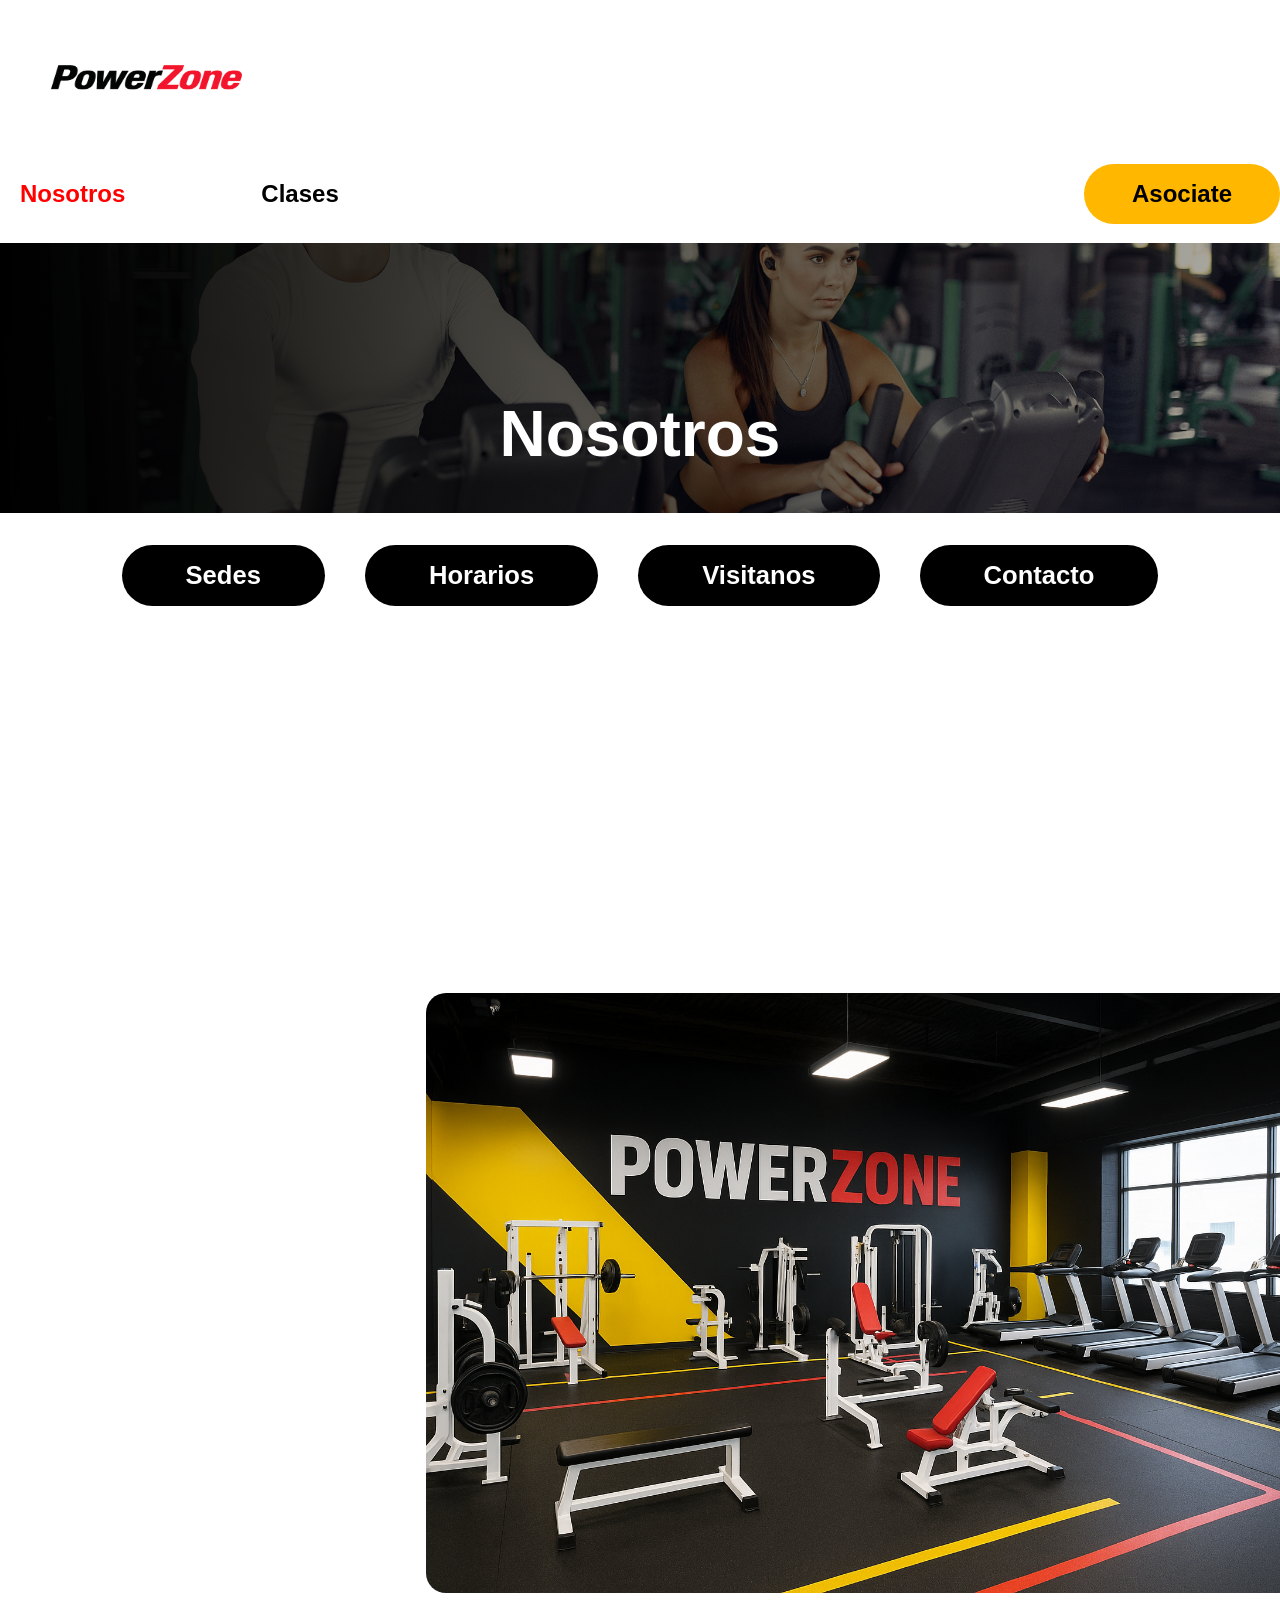
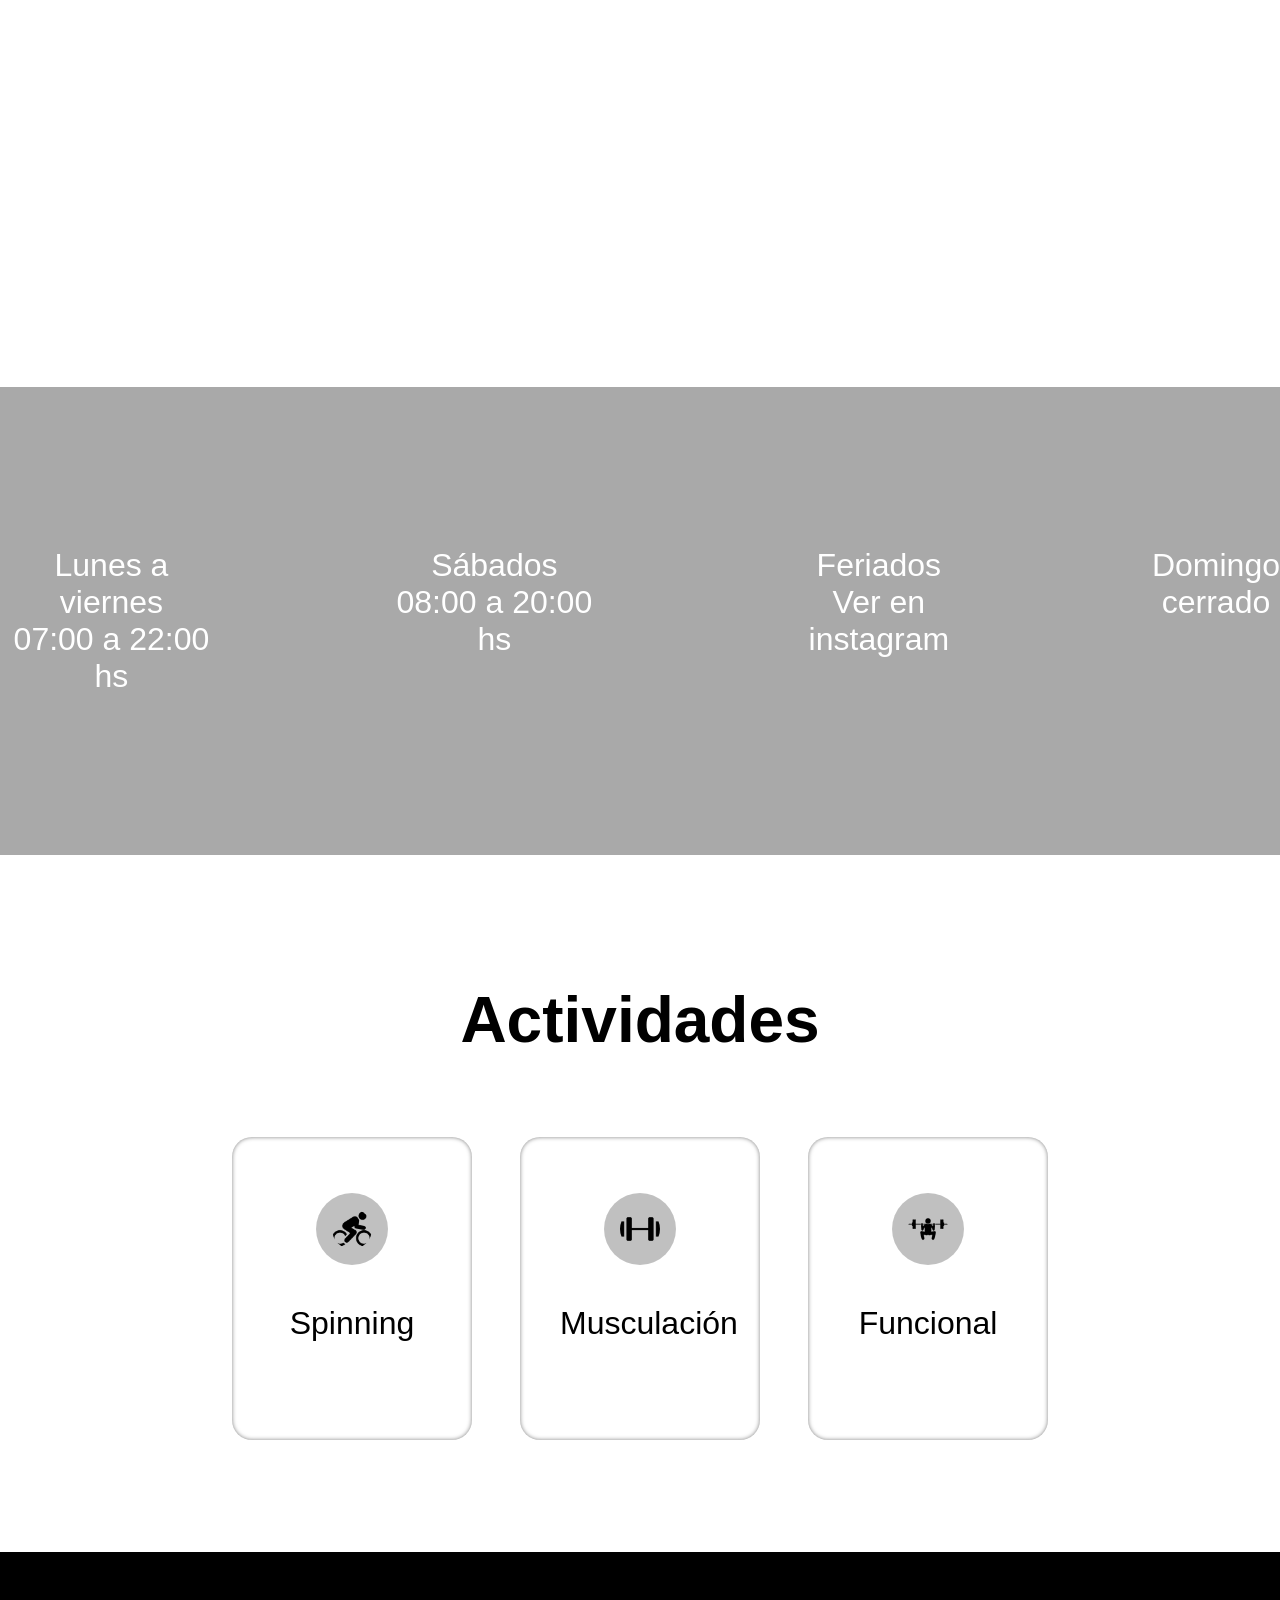
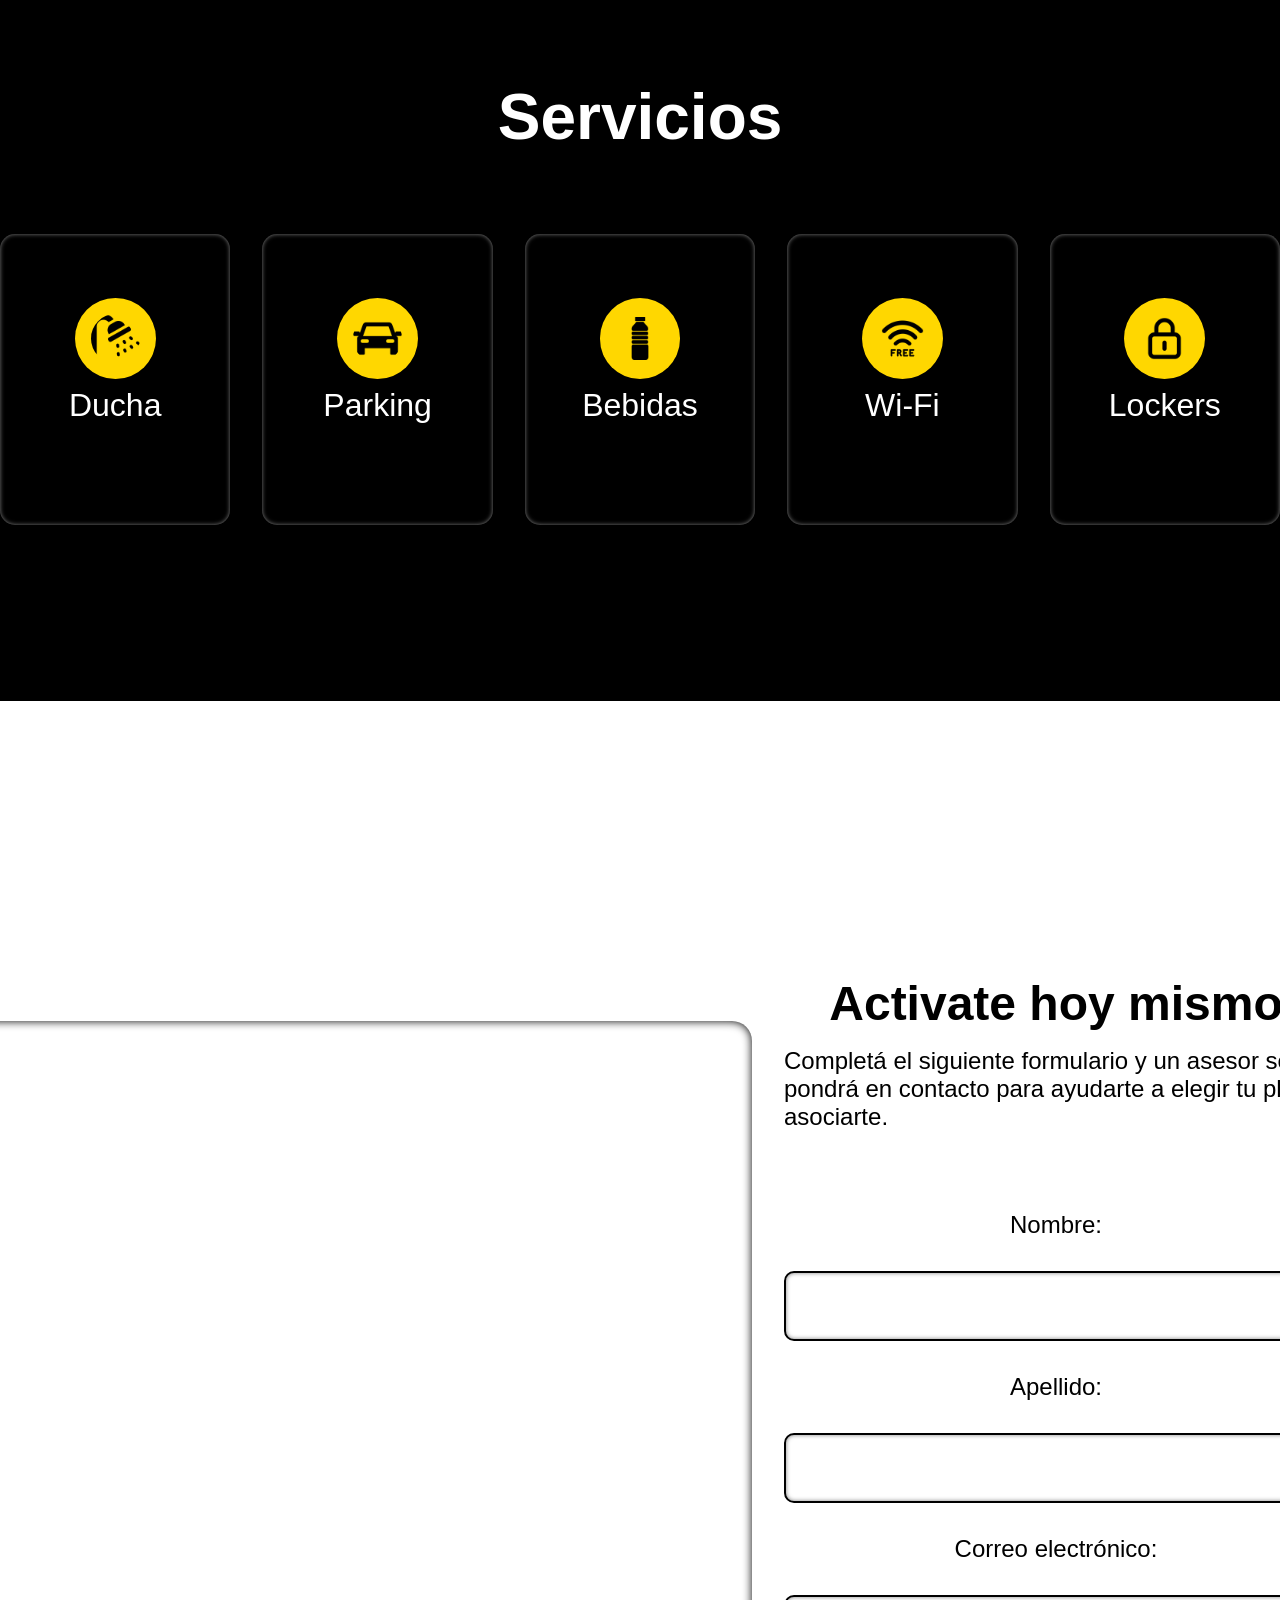
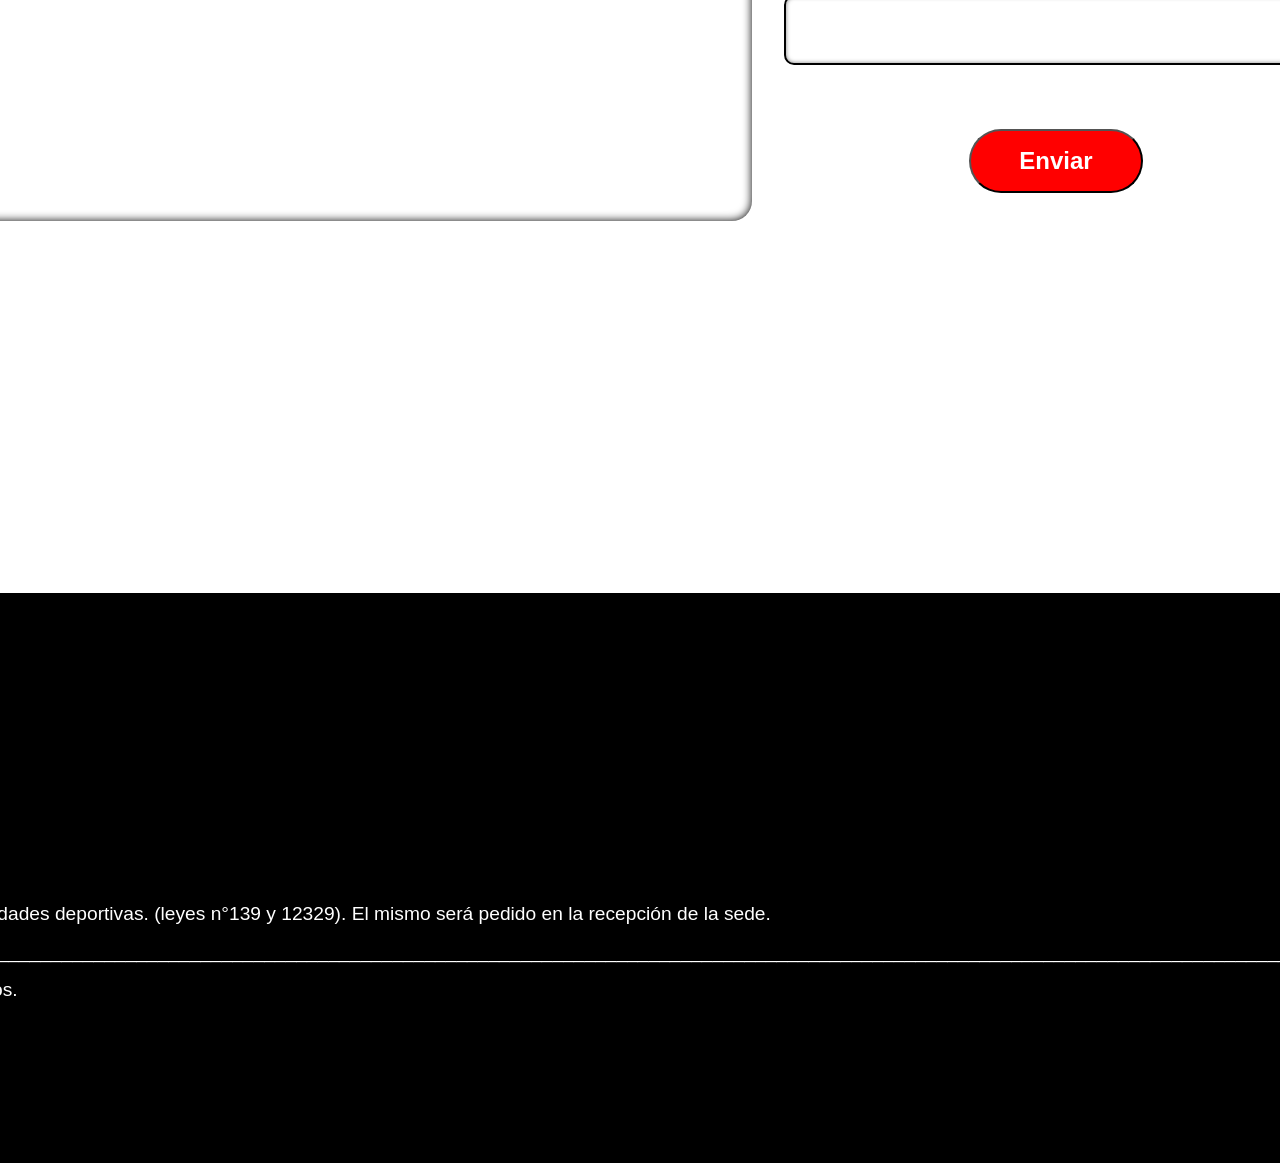
==== commit 16b6647c: "ajustes media query" ====
--- a/nosotros.html
+++ b/nosotros.html
@@ -26,12 +26,12 @@
             </h2>
         </section>
             <section class="linksnavegacion">
-                <a class="botonterciario" href="sede.html">Sedes</a>
-                <a class="botonterciario" href="horarios.html">Horarios</a>
+                <a class="botonterciario" href="#contenido">Sedes</a>
+                <a class="botonterciario" href="#bannerhorario">Horarios</a>
                 <a class="botonterciario" href="visitanos.html">Visitanos</a>
                 <a class="botonterciario" href="contacto.html">Contacto</a>
             </section>
-        <section class="contenido">
+        <section id="contenido">
             <div class="textos">
                 <div>
                     <p class="textonegrita">
@@ -70,7 +70,7 @@
                 </div>
             </div>
         </section>
-            <section class="bannerhorario">
+            <section id="bannerhorario">
                 <div class="horario"> 
                     <p>
                         Lunes a viernes  <br> 07:00 a 22:00 hs
--- a/styles.css
+++ b/styles.css
@@ -339,7 +339,7 @@
     margin-right: 2.5rem;
 }
 
-.bannerhorario {
+#bannerhorario {
     background-color: rgba(128, 128, 128, 0.678);
     padding: 10rem 0;
     text-align: center;
@@ -593,4 +593,86 @@
 } 
 
 
-/*Final de nosotros.html */+/*Final de nosotros.html */
+/*Comienzo de sedes.html*/
+
+.bannercontent {
+    background-image:linear-gradient(to right, rgba(0, 0, 0, 1), rgba(0, 0, 0, 0.3)),
+    url(img/pexels-willpicturethis-1954524.jpg);
+    background-size: cover;
+    background-position: center;
+    width: 100%;
+    height: 90vh;
+    justify-content: start;
+    align-items: start;
+}
+
+.bannercontent h2 {
+    color: var(--color-principal);
+    text-align: start;
+    padding-top: 2.4em;
+    font-size: 4rem;
+    font-family: var(--fuente-secundaria);
+    align-items: start;
+    justify-content: start;
+}
+.contentsedes {
+    color:white;
+}
+.contentsedes h2 {
+    font-size: 4rem;
+    margin-left: 3rem;
+}
+.contentsedes p {
+    font-size: 1.3rem;
+    margin-left: 3rem;
+    margin-right: 3rem;
+    margin-top: 1rem;
+    margin-bottom: 2rem;
+    font-family: var(--fuente-principal);
+}
+
+@media (min-width: 750px)
+{
+    .bannerprincipal {
+        height: 100vh;
+        width: 100%;
+        background-position: center;
+        justify-content: start;
+        align-items: start;
+        display: flex;
+        flex-direction:column;
+        font-size: 2rem;
+    }
+
+    .bannersecundario {
+        height: 100vh;
+        width:100%;
+        justify-content: center;
+        align-items: center;
+        align-content: center;
+        display: flex;
+        flex-direction: column;
+        text-align: center;
+
+    }
+
+    .texto-img2 {
+        margin-right: auto;
+        margin-left: auto;
+        text-align: center;
+    }
+
+    .texto-img2 h2,h1,p {
+        align-items: center;
+        
+
+    }
+
+    form {
+        margin-left: auto;
+        margin-right: auto;
+        align-items: center;
+
+    }
+}
